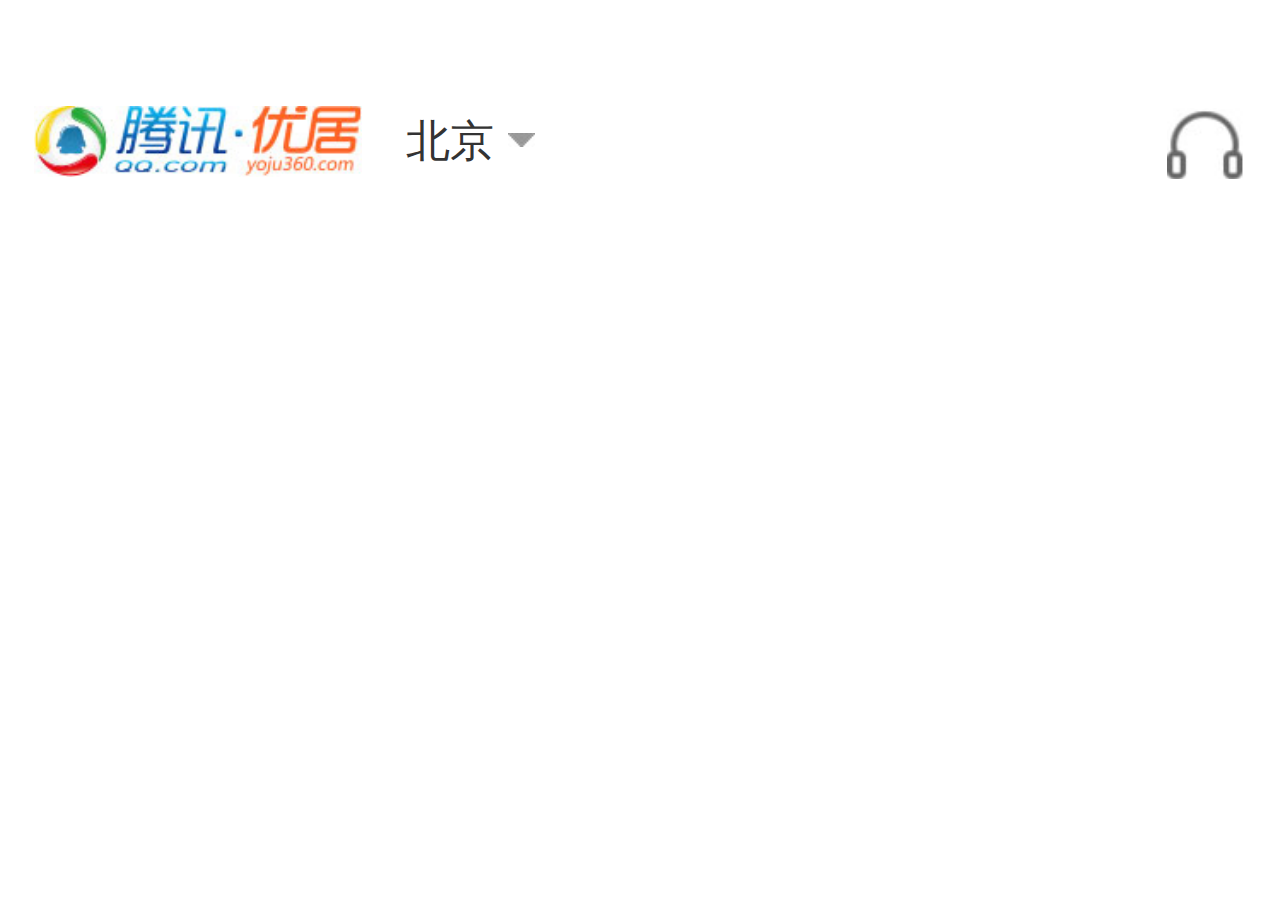
==== index.html @ cf06e1fa "small-change" ====
<!DOCTYPE html>
<html>
	<head>
		<meta charset="UTF-8">
		<title>腾讯·优居</title>
		<link rel="stylesheet" type="text/css" href="css/common.css">
		<link rel="stylesheet" href="css/index.css">
	</head>
	<!--<script>
		console.log(window.devicePixelRatio);
		var iScale= 1 /window.devicePixelRatio;
		document.write('<meta name="viewport" content="width=device-width,initial-scale='+iScale+',minimum-scale='+iScale+',maximum-scale='+iScale+',user-scalable=no"/>');
		var iWidth=document.documentElement.clientWidth;
		document.getElementsByTagName('html')[0].style.fontSize=iWidth/7.5+'px';
	</script>-->
	<script src="js/Adaptive.js"></script>
	<body>
		<header>
			<div class="topbar clearfix">
				<h1 class="logo fl">腾讯优居</h1>
				<div class="city fl"><span>北京</span><i class="cityIcn"></i></div>
				<div class="top_service fr"></div>
			</div>
		</header>
		<div class="banner">
			<ul>
				<li><img src="" alt=""></li>
			</ul>
		</div>
		<ul class="hotIcn clearfix">
			<li class="fl"></li>
			<li class="fl"></li>
			<li class="fl"></li>
			<li class="fl"></li>
		</ul>



	</body>
</html>
---- css/common.css ----
/*=============================common CSS==============================*/
/*=====================reset============================*/
body,p,h1,h2,h3,h4,h5,h6,dl,dd{
    margin:0;
    padding:0;
    color: #333;
    font-family:"微软雅黑";
    }
body{
    background-color:#fff;
    }
ul,ol{
    margin:0;
    padding:0;
    list-style:none;
    }
h1,h2,h3,h4,h5,h6,strong,b{
    font-weight:normal;
    }
em,i{
    font-style:normal;
    }
a{
   text-decoration:none;
   color:#333;
   }
img{
    border:none;
    vertical-align:top;
   }

form,input,textarea,select,option,fieldset{
    margin:0;
    padding:0;
    border:0;
    background:none;
    vertical-align:top;
    outline: none;
    font-family:"微软雅黑";
}

textarea{
    overflow: auto;
    resize: none;
}
/*===========================public======================*/
.clearfix:after{
                content:"";
                display:block;
                clear:both;
                height:0;
                overflow:hidden;
}
.clearfix{
                zoom:1;
}
.fl{
    float:left;
}
.fr{
    float:right;
}
body .clear-btm-border{
    border-bottom: none;
}
body .clear-r-margin{
    margin-right: 0;
}
---- css/index.css ----
/*===========tengxun-youju============*/
.topbar{
        width: 7.1rem;
        height: 0.42rem;
        padding:0.62rem 0.2rem 0.24rem;

}
.logo{
        width: 1.92rem;
        height: 0.42rem;
        background:url(../images/youju_logo.jpg) no-repeat;
        background-size: 100% 100%;
        font-size: 0;
        overflow: hidden;
}
.city{
        height: 0.42rem;
        margin-left: 0.26rem;
}
.city span{
        display: block;
        float: left;
        height: 0.42rem;
        line-height: 0.42rem;
        font-size: 0.26rem;
}
.cityIcn{
		display: block;
		float:left;
		margin:0.16rem 0 0 0.08rem;
        width:0.16rem;
        height: 0.08rem;
        background:url(../images/icn01.jpg) no-repeat left top;
        background-size: 2rem 2rem;
}
.top_service{
		display: block;
		margin:0.01rem 0.01rem 0 0;
        width:0.45rem;
        height: 0.42rem;
        background:url(../images/icn01.jpg) no-repeat -0.36rem top;
        background-size: 2rem 2rem;
}
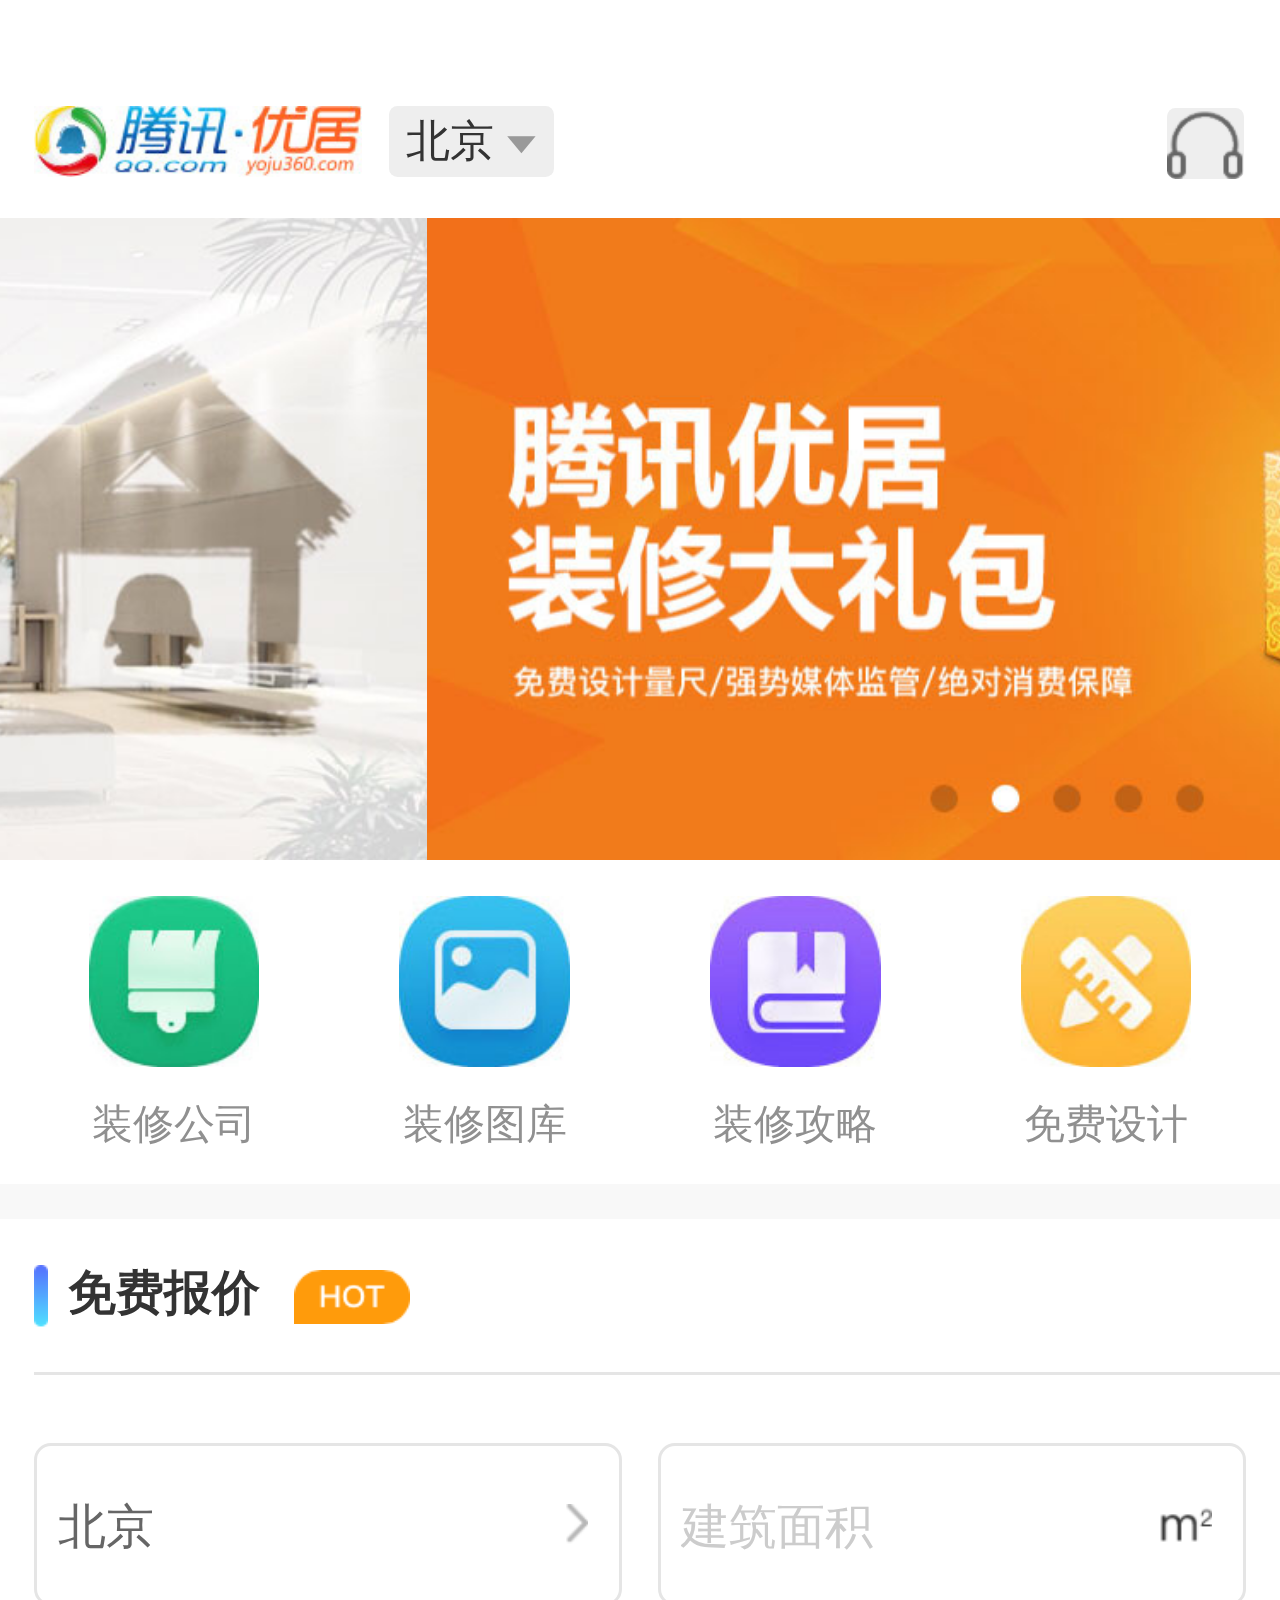
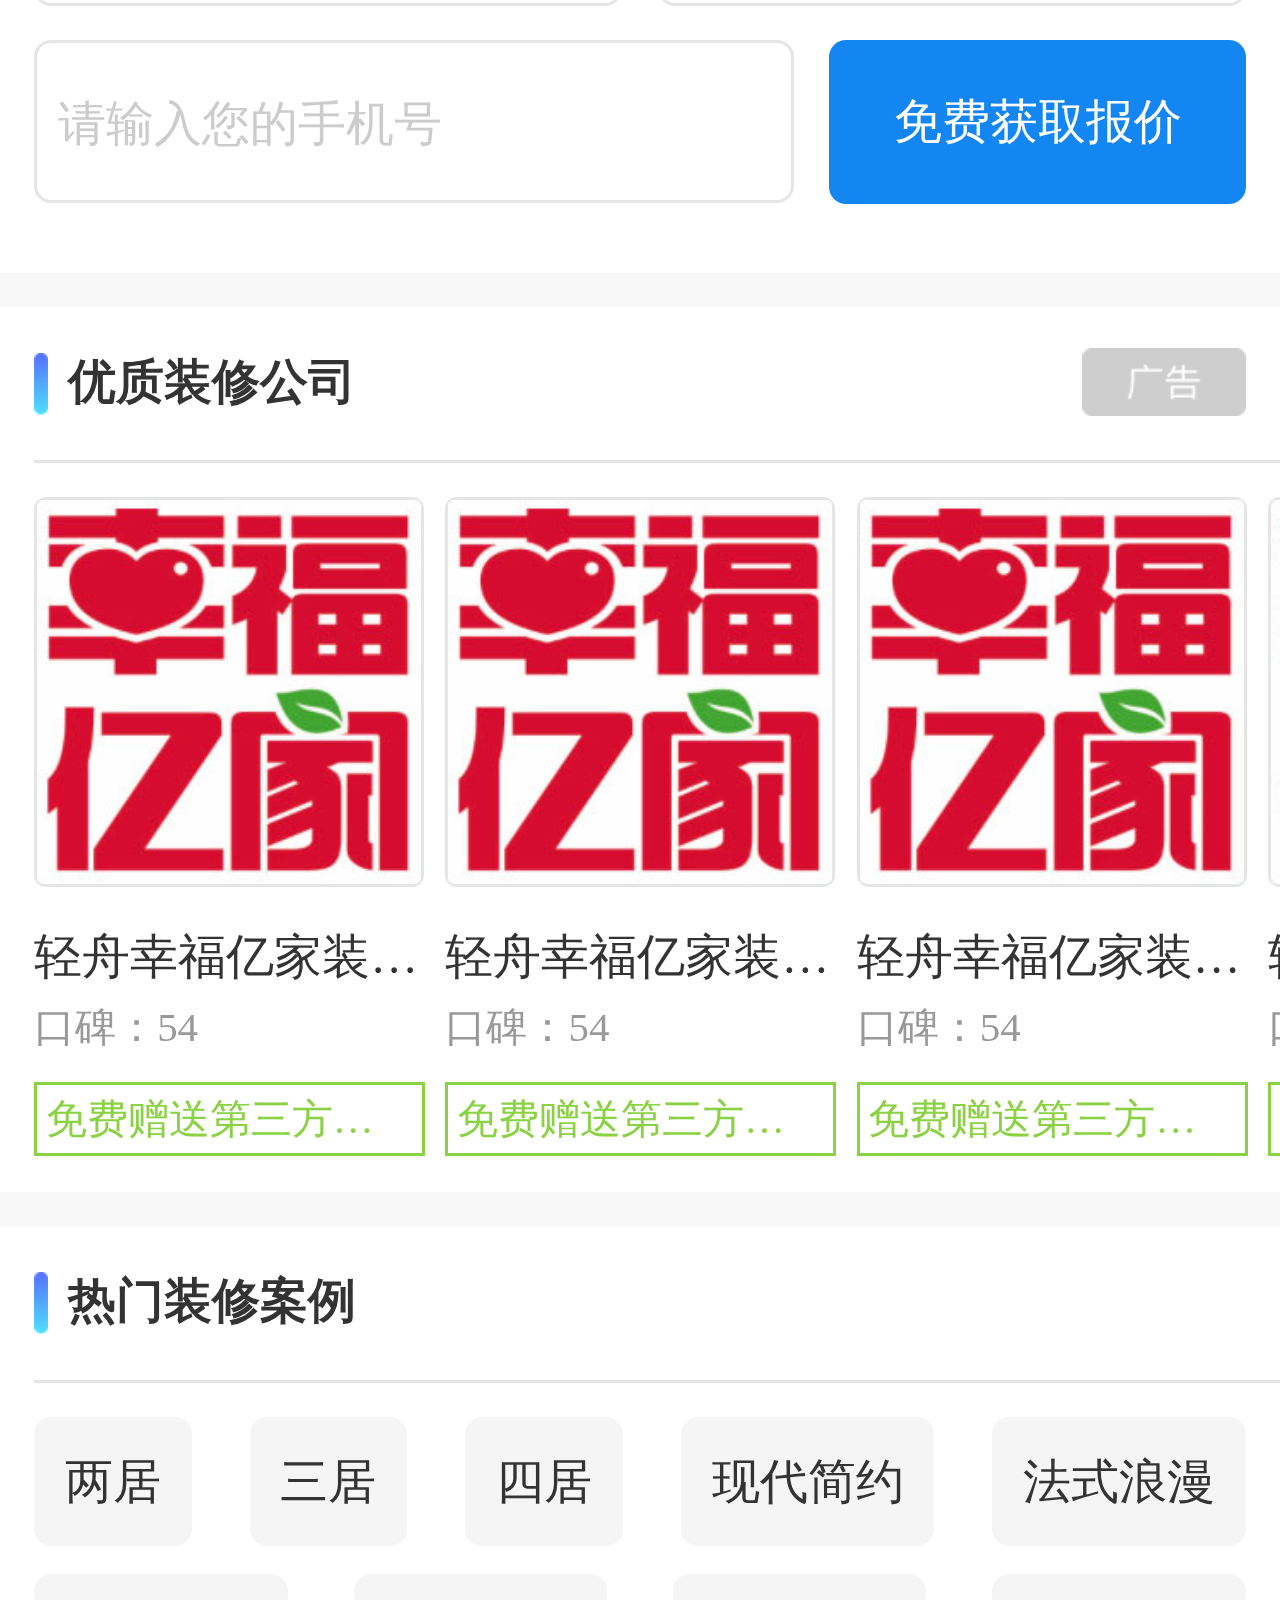
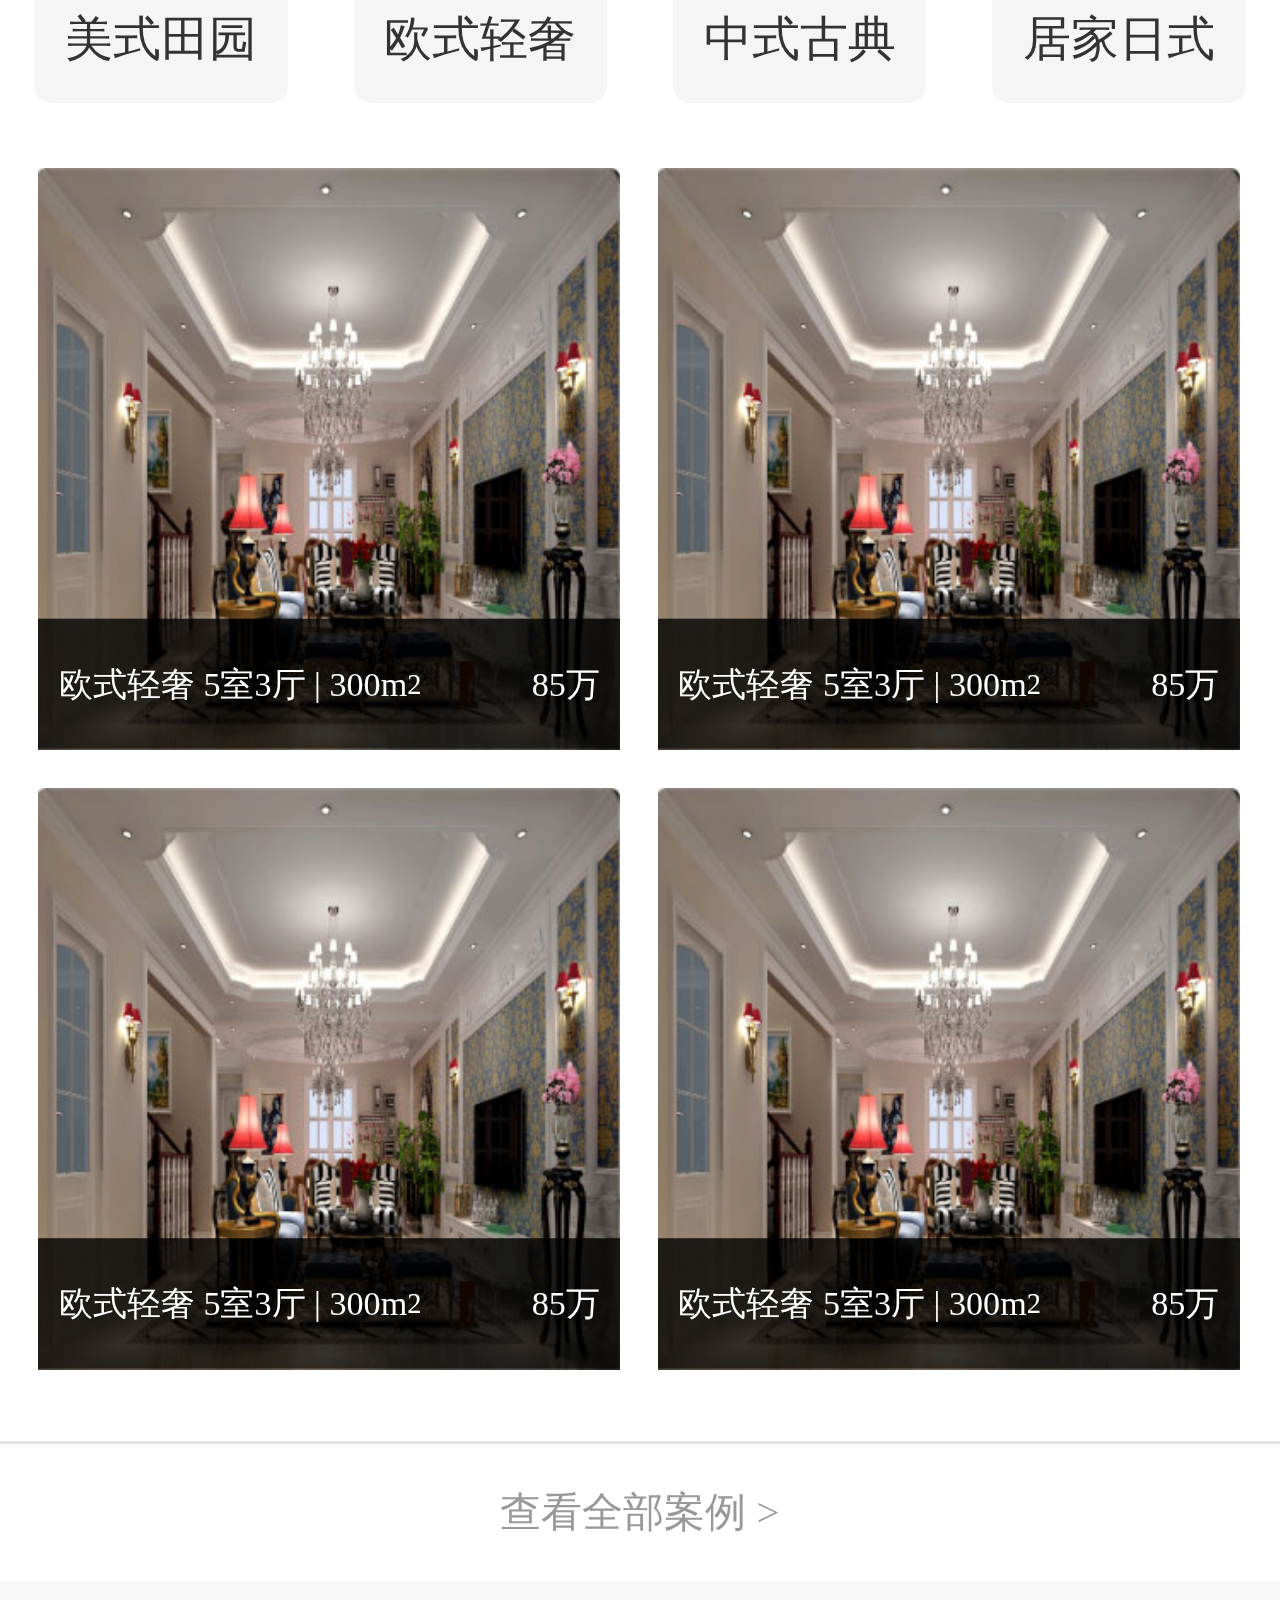
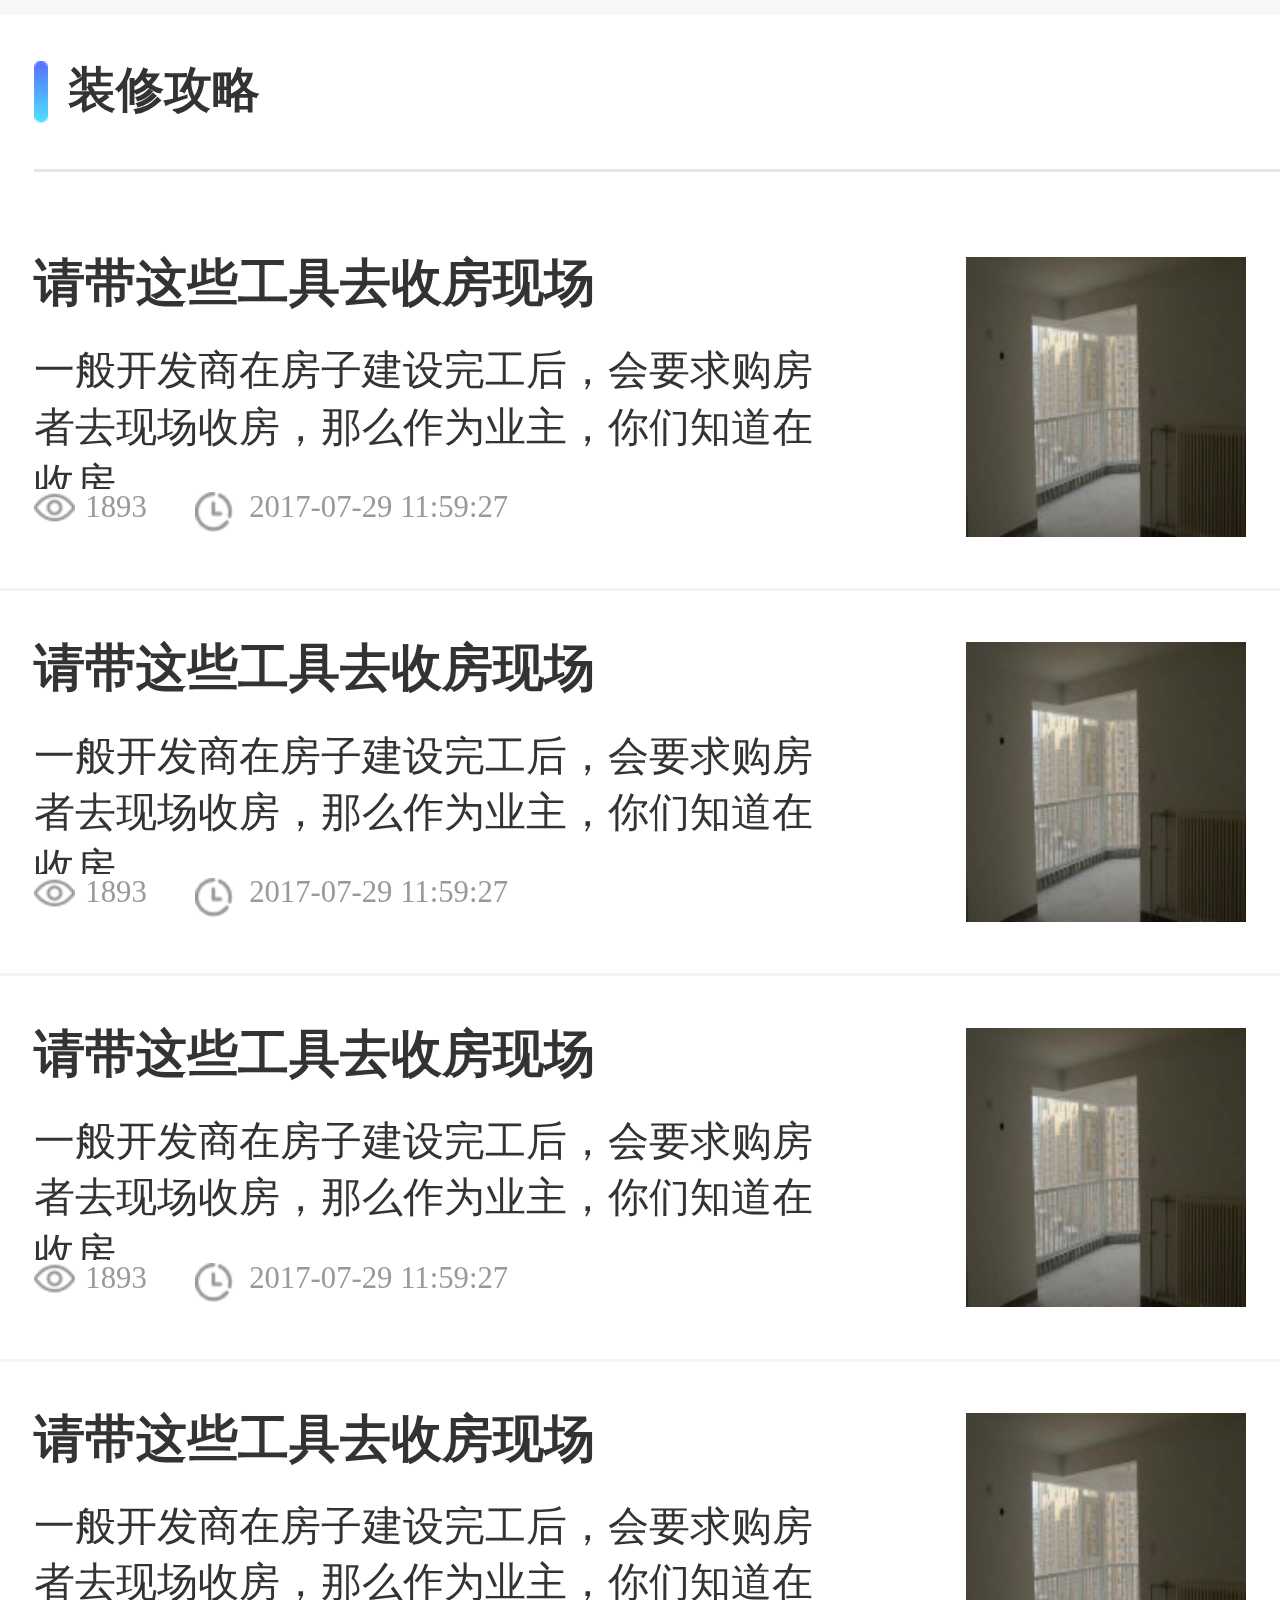
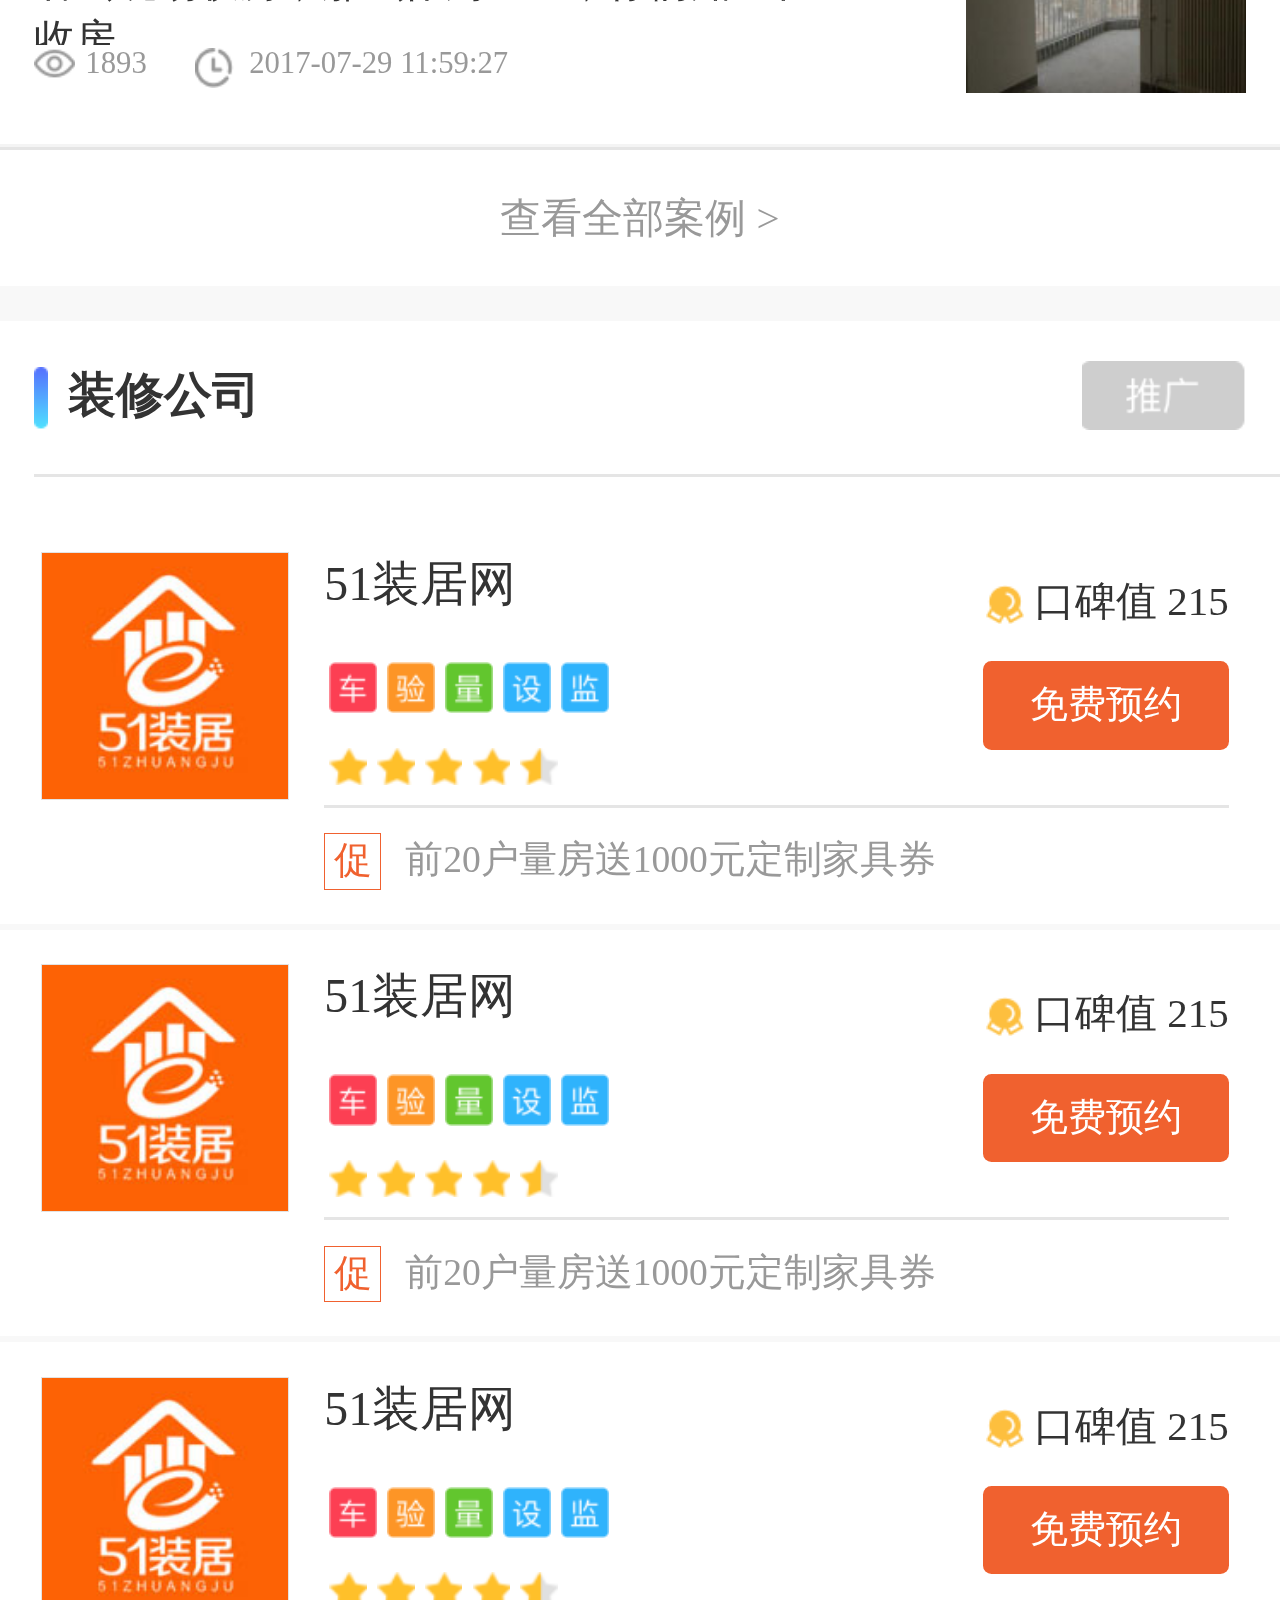
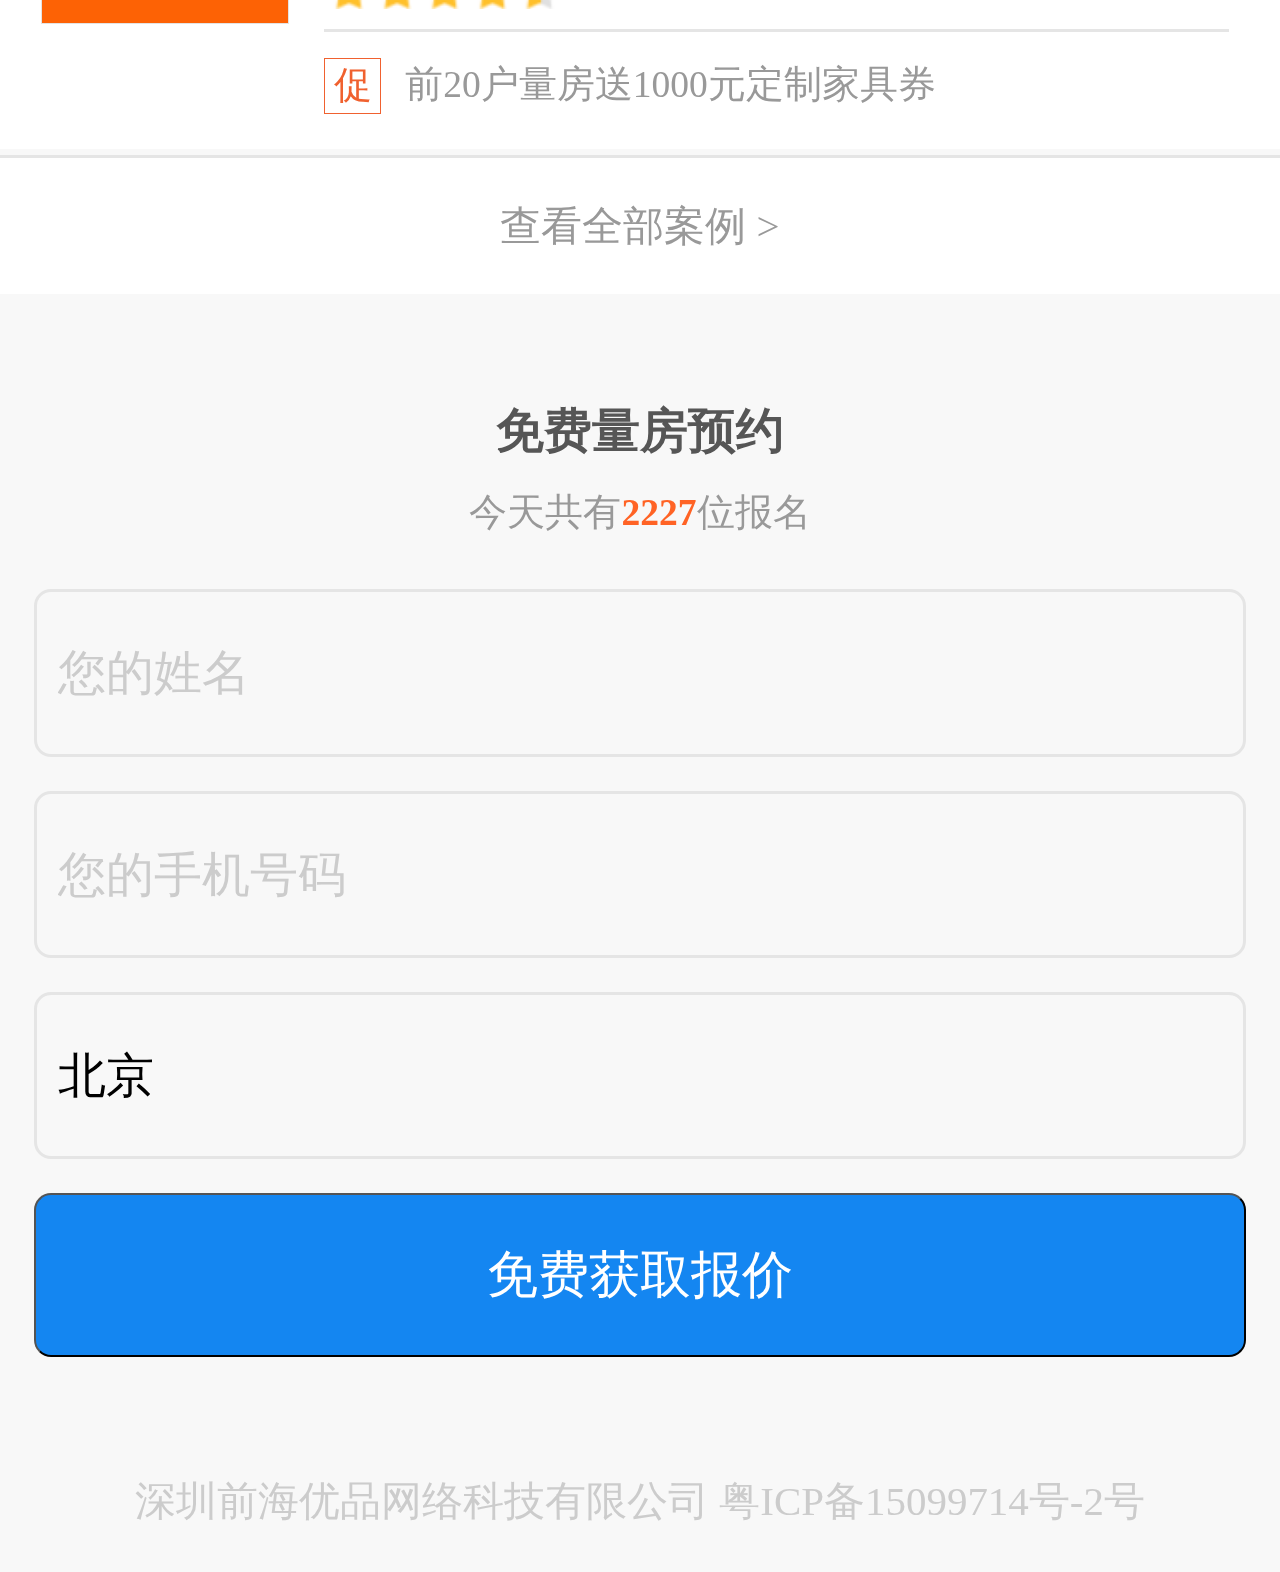
==== commit ade2fa6b: "youju_0907" ====
--- a/index.html
+++ b/index.html
@@ -5,6 +5,7 @@
 		<title>腾讯·优居</title>
 		<link rel="stylesheet" type="text/css" href="css/common.css">
 		<link rel="stylesheet" href="css/index.css">
+		<link rel="stylesheet" type="text/css" href="css/fonts/iconfont.css">
 	</head>
 	<!--<script>
 		console.log(window.devicePixelRatio);
@@ -18,23 +19,405 @@
 		<header>
 			<div class="topbar clearfix">
 				<h1 class="logo fl">腾讯优居</h1>
-				<div class="city fl"><span>北京</span><i class="cityIcn"></i></div>
+				<div class="city fl"><span>北京</span><i class="iconfont icon-down"></i></div>
 				<div class="top_service fr"></div>
 			</div>
 		</header>
-		<div class="banner">
+		<div id="banner">
 			<ul>
-				<li><img src="" alt=""></li>
+				<li><img src="images/bannerpic/banner01.jpg" alt=""></li>
+				<li><img src="images/bannerpic/banner02.jpg" alt=""></li>
 			</ul>
 		</div>
-		<ul class="hotIcn clearfix">
-			<li class="fl"></li>
-			<li class="fl"></li>
-			<li class="fl"></li>
-			<li class="fl"></li>
+		<ul id="hotIcn">
+			<li id="hoticnItem1">
+				<a href="#">
+					<span></span>
+					<em>装修公司</em>
+				</a>
+			</li>
+			<li id="hoticnItem2">
+				<a href="#">
+					<span></span>
+					<em>装修图库</em>
+				</a>
+			</li>
+			<li id="hoticnItem3">
+				<a href="#">
+					<span></span>
+					<em>装修攻略</em>
+				</a>
+			</li>
+			<li id="hoticnItem4">
+				<a href="#">
+					<span></span>
+					<em>免费设计</em>
+				</a>
+			</li>
 		</ul>
 
+		<section id="freePrice" class="floor">
+			<header class="clearfix">
+				<h2>免费报价</h2>
+				<div class="floor_hoticn fl"></div>		
+			</header>
+			<div class="floorBody">
+				<div class="inp_wrap1 clearfix">
+					<div class="price_city_wrap inp_wrap fl">
+						<input type="button" name="" value="北京" id="price_city">
+						<i class="inp_arrow_icn"></i>
+					</div>
+					<div class="price_area_wrap inp_wrap fr">
+						<input type="text" name="" placeholder="建筑面积" id="price_area">
+						<i class="inp_m2_icn"></i>	
+					</div>
+				</div>
+				<div class="inp_wrap2 clearfix">
+					<div class="price_tel_wrap inp_wrap fl">
+						<input type="text" name="" placeholder="请输入您的手机号" id="price_tel">
+					</div>
+					<input type="button" name="" value="免费获取报价" id="price_submit">
+				</div>
+			</div>
+		</section>
+		<section id="good_Co" class="floor">
+				<header class="clearfix">
+					<h2>优质装修公司</h2>
+					<div class="floor_ad_icn fr"></div>		
+				</header>
+				<div class="floorBody" id="good_Co_body">
+						<ul class="good_Co_list clearfix">
+								
+								<li class="good_Co_item">
+									<a href="#">
+										<div class="good_Co_item_pic">
+											<img src="images/good_Co_pic/goodCoPic01.jpg" alt="">
+										</div>
+										<p class="good_Co_name">轻舟幸福亿家装修公司</p>	
+										<p class="good_Co_grade">口碑：<em>54</em></p>	
+										<div class="good_Co_txt">免费赠送第三方监督</div>
+									</a>
+								</li>
+								<li class="good_Co_item">
+									<a href="#">
+										<div class="good_Co_item_pic">
+											<img src="images/good_Co_pic/goodCoPic01.jpg" alt="">
+										</div>
+										<p class="good_Co_name">轻舟幸福亿家装修公司</p>	
+										<p class="good_Co_grade">口碑：<em>54</em></p>	
+										<div class="good_Co_txt">免费赠送第三方监督</div>
+									</a>
+								</li>
+								<li class="good_Co_item">
+									<a href="#">
+										<div class="good_Co_item_pic">
+											<img src="images/good_Co_pic/goodCoPic01.jpg" alt="">
+										</div>
+										<p class="good_Co_name">轻舟幸福亿家装修公司</p>	
+										<p class="good_Co_grade">口碑：<em>54</em></p>	
+										<div class="good_Co_txt">免费赠送第三方监督</div>
+									</a>
+								</li>
+								<li class="good_Co_item">
+									<a href="#">
+										<div class="good_Co_item_pic">
+											<img src="images/good_Co_pic/goodCoPic01.jpg" alt="">
+										</div>
+										<p class="good_Co_name">轻舟幸福亿家装修公司</p>	
+										<p class="good_Co_grade">口碑：<em>54</em></p>	
+										<div class="good_Co_txt">免费赠送第三方监督</div>
+									</a>
+								</li>
+								
+								
+						</ul>
+				</div>
+		</section>
+		<section id="case" class="floor">
+				<header class="clearfix">
+					<h2>热门装修案例</h2>
+				</header>
+				<div class="floorBody" id="case_body">
+					<div class="case_tag">
+						<a href="#">两居</a>
+						<a href="#">三居</a>
+						<a href="#">四居</a>
+						<a href="#">现代简约</a>
+						<a href="#">法式浪漫</a>
+						<a href="#">美式田园</a>
+						<a href="#">欧式轻奢</a>
+						<a href="#">中式古典</a>
+						<a href="#">居家日式</a>
+					</div>
+					<div class="case_list_wrap">
+						<ul id="case_list" class="clearfix">	
+							<li class="case_item fl">
+								<a href="#">
+									<img src="images/casePic/case_pic01.jpg" alt="">	
+									<div class="case_item_bg clearfix">
+										<p class="case_item_txt"><span>欧式轻奢 5室3厅 | 300</span>m<sup>2</sup></p>	
+										<p class="case_item_price">85万</p>	
+									</div>
+								</a>
+							</li>
+							<li class="case_item fl">
+								<a href="#">
+									<img src="images/casePic/case_pic01.jpg" alt="">	
+									<div class="case_item_bg clearfix">
+										<p class="case_item_txt"><span>欧式轻奢 5室3厅 | 300</span>m<sup>2</sup></p>	
+										<p class="case_item_price">85万</p>	
+									</div>
+								</a>
+							</li>
+							<li class="case_item fl">
+								<a href="#">
+									<img src="images/casePic/case_pic01.jpg" alt="">	
+									<div class="case_item_bg clearfix">
+										<p class="case_item_txt"><span>欧式轻奢 5室3厅 | 300</span>m<sup>2</sup></p>	
+										<p class="case_item_price">85万</p>	
+									</div>
+								</a>
+							</li>
+							<li class="case_item fl">
+								<a href="#">
+									<img src="images/casePic/case_pic01.jpg" alt="">	
+									<div class="case_item_bg clearfix">
+										<p class="case_item_txt"><span>欧式轻奢 5室3厅 | 300</span>m<sup>2</sup></p>	
+										<p class="case_item_price">85万</p>	
+									</div>
+								</a>
+							</li>	
+						</ul>
+					</div>	
+				</div>
+				<footer class="floor_ft">查看全部案例 &gt;</footer>
+					
+				
+		</section>
+		<section id="strategy" class="floor">
+			<header class="clearfix">
+				<h2>装修攻略</h2>
+			</header>
+			<div class="floorBody">
+				<ul id="strategy_list">
+					<li class="strategy_item">
+						<a href="">
+							<div class="strategy_item_con fl">
+								<h4>请带这些工具去收房现场</h4>
+								<p>一般开发商在房子建设完工后，会要求购房者去现场收房，那么作为业主，你们知道在收房</p>
+								<div class="strategy_item_msg clearfix">
+									<i class="view_icn fl"></i>
+									<span>1893</span>
+									<i class="time_icn fl"></i>
+									<span>2017-07-29 11:59:27</span>
+								</div>
+							</div>
+							<div class="strategy_item_pic fr">
+								<img src="images/strategyPic/strategy_pic01.jpg" alt="">
+							</div>	
+						</a>
+					</li>
+					<li class="strategy_item">
+						<a href="">
+							<div class="strategy_item_con fl">
+								<h4>请带这些工具去收房现场</h4>
+								<p>一般开发商在房子建设完工后，会要求购房者去现场收房，那么作为业主，你们知道在收房</p>
+								<div class="strategy_item_msg clearfix">
+									<i class="view_icn fl"></i>
+									<span>1893</span>
+									<i class="time_icn fl"></i>
+									<span>2017-07-29 11:59:27</span>
+								</div>
+							</div>
+							<div class="strategy_item_pic fr">
+								<img src="images/strategyPic/strategy_pic01.jpg" alt="">
+							</div>	
+						</a>
+					</li>
+					<li class="strategy_item">
+						<a href="">
+							<div class="strategy_item_con fl">
+								<h4>请带这些工具去收房现场</h4>
+								<p>一般开发商在房子建设完工后，会要求购房者去现场收房，那么作为业主，你们知道在收房</p>
+								<div class="strategy_item_msg clearfix">
+									<i class="view_icn fl"></i>
+									<span>1893</span>
+									<i class="time_icn fl"></i>
+									<span>2017-07-29 11:59:27</span>
+								</div>
+							</div>
+							<div class="strategy_item_pic fr">
+								<img src="images/strategyPic/strategy_pic01.jpg" alt="">
+							</div>	
+						</a>
+					</li>
+					<li class="strategy_item">
+						<a href="">
+							<div class="strategy_item_con fl">
+								<h4>请带这些工具去收房现场</h4>
+								<p>一般开发商在房子建设完工后，会要求购房者去现场收房，那么作为业主，你们知道在收房</p>
+								<div class="strategy_item_msg clearfix">
+									<i class="view_icn fl"></i>
+									<span>1893</span>
+									<i class="time_icn fl"></i>
+									<span>2017-07-29 11:59:27</span>
+								</div>
+							</div>
+							<div class="strategy_item_pic fr">
+								<img src="images/strategyPic/strategy_pic01.jpg" alt="">
+							</div>	
+						</a>
+					</li>
+				</ul>
+			</div>
+			<footer class="floor_ft">查看全部案例 &gt;</footer>
+		</section>
+		<section id="dec-Co" class="floor">
+				<header class="clearfix">
+					<h2>装修公司</h2>
+					<div class="floor_spread_icn fr"></div>
+				</header>
+				<div class="floorBody">
+						<ul id="dec-Co-list">	
+							<li class="dec-Co-item clearfix">
+								<div class="dec-Co-pic fl">
+									<img src="images/deCoPic/deCoPic01.jpg" alt="">
+								</div>
+								<div class="dec-Co-con fr">
+									<div class="dec-Co-con-top clearfix">
+										<div class="dec-Co-item-msg fl">
+											<h3 class="dec-Co-name">51装居网</h3>
+											<div class="dec-Co-card clearfix">
+												<i class="card_che"></i>
+												<i class="card_yan"></i>
+												<i class="card_liang"></i>
+												<i class="card_she"></i>
+												<i class="card_jian"></i>
+											</div>
+											<div class="dec-Co-star clearfix">
+												<i class="star_one"></i>
+												<i class="star_one"></i>
+												<i class="star_one"></i>
+												<i class="star_one"></i>
+												<i class="star_half"></i>
+											</div>	
+										</div>
+										<div class="dec-Co-con-right fr">
+											<div class="dec-Co-grade">
+												<i class="grade-icn"></i>
+												<span>口碑值</span>
+												<em>215</em>
+											</div>
+											<div class="free_order_wrap"><a href="#" class="freeorder_btn">免费预约</a></div>
+															
+										</div>	
+									</div>
+									<div class="dec-Co-item-foot">
+										<i>促</i>
+										<span>前20户量房送1000元定制家具券</span>
+									</div>	
+								</div>
+							</li>
+							<li class="dec-Co-item clearfix">
+									<div class="dec-Co-pic fl">
+										<img src="images/deCoPic/deCoPic01.jpg" alt="">
+									</div>
+									<div class="dec-Co-con fr">
+										<div class="dec-Co-con-top clearfix">
+											<div class="dec-Co-item-msg fl">
+												<h3 class="dec-Co-name">51装居网</h3>
+												<div class="dec-Co-card clearfix">
+													<i class="card_che"></i>
+													<i class="card_yan"></i>
+													<i class="card_liang"></i>
+													<i class="card_she"></i>
+													<i class="card_jian"></i>
+												</div>
+												<div class="dec-Co-star clearfix">
+													<i class="star_one"></i>
+													<i class="star_one"></i>
+													<i class="star_one"></i>
+													<i class="star_one"></i>
+													<i class="star_half"></i>
+												</div>	
+											</div>
+											<div class="dec-Co-con-right fr">
+												<div class="dec-Co-grade">
+													<i class="grade-icn"></i>
+													<span>口碑值</span>
+													<em>215</em>
+												</div>
+												<div class="free_order_wrap"><a href="#" class="freeorder_btn">免费预约</a></div>
+																
+											</div>	
+										</div>
+										<div class="dec-Co-item-foot">
+											<i>促</i>
+											<span>前20户量房送1000元定制家具券</span>
+										</div>	
+									</div>
+								</li>
+								<li class="dec-Co-item clearfix">
+										<div class="dec-Co-pic fl">
+											<img src="images/deCoPic/deCoPic01.jpg" alt="">
+										</div>
+										<div class="dec-Co-con fr">
+											<div class="dec-Co-con-top clearfix">
+												<div class="dec-Co-item-msg fl">
+													<h3 class="dec-Co-name">51装居网</h3>
+													<div class="dec-Co-card clearfix">
+														<i class="card_che"></i>
+														<i class="card_yan"></i>
+														<i class="card_liang"></i>
+														<i class="card_she"></i>
+														<i class="card_jian"></i>
+													</div>
+													<div class="dec-Co-star clearfix">
+														<i class="star_one"></i>
+														<i class="star_one"></i>
+														<i class="star_one"></i>
+														<i class="star_one"></i>
+														<i class="star_half"></i>
+													</div>	
+												</div>
+												<div class="dec-Co-con-right fr">
+													<div class="dec-Co-grade">
+														<i class="grade-icn"></i>
+														<span>口碑值</span>
+														<em>215</em>
+													</div>
+													<div class="free_order_wrap"><a href="#" class="freeorder_btn">免费预约</a></div>
+																	
+												</div>	
+											</div>
+											<div class="dec-Co-item-foot">
+												<i>促</i>
+												<span>前20户量房送1000元定制家具券</span>
+											</div>	
+										</div>
+									</li>
 
+						</ul>
+				</div>
+				<footer class="floor_ft">查看全部案例 &gt;</footer>			
+		</section>
+		<section id="free_quote">
+				<header>
+					<h2>免费量房预约</h2>
+					<p>今天共有<em>2227</em>位报名</p>
+				</header>
+				<div class="free_quote_con">
+					<input type="text" name="" placeholder="您的姓名" id="free_quote_area">	
+					<input type="text" name="" placeholder="您的手机号码" id="free_quote_tel">	
+					<input type="button" name="" value="北京" id="free_quote_city">
+					<button id="free_quote_btn">免费获取报价</button>	
+				</div>
+		</section>
+
+		<footer id="copyright_foot">深圳前海优品网络科技有限公司 粤ICP备15099714号-2号</footer>
+	<script>
+	
+	</script>
 
 	</body>
 </html>
--- a/css/common.css
+++ b/css/common.css
@@ -7,7 +7,8 @@
     font-family:"微软雅黑";
     }
 body{
-    background-color:#fff;
+    background-color:#f8f8f8;
+    font-size: 0.24rem;
     }
 ul,ol{
     margin:0;
@@ -43,6 +44,9 @@
     overflow: auto;
     resize: none;
 }
+
+
+
 /*===========================public======================*/
 .clearfix:after{
                 content:"";
@@ -63,6 +67,237 @@
 body .clear-btm-border{
     border-bottom: none;
 }
+body .clear-right-border{
+    border-right: none;
+}
 body .clear-r-margin{
     margin-right: 0;
 }
+
+.floorBody{
+    background:#fff;
+}
+.floor_ft{
+    height: 0.8rem;
+    line-height: 0.8rem;
+    color:#999;
+    text-align:center; 
+    border-top: 0.02rem solid #e5e5e5;
+    background: #fff;
+}
+/* ======================topbar======================== */
+.topbar{
+    width: 7.1rem;
+    height: 0.42rem;
+    padding:0.62rem 0.2rem 0.24rem;
+    background:#fff;
+
+}
+.logo{
+    width: 1.92rem;
+    height: 0.42rem;
+    background:url(../images/youju_logo.jpg) no-repeat;
+    background-size: 100% 100%;
+    font-size: 0;
+    overflow: hidden;
+}
+.city{
+    height: 0.42rem;
+    margin-left: 0.16rem;
+    padding:0 0.1rem;
+    border-radius: 0.05rem;
+    background-color: #eee;
+    line-height: 0.42rem;
+    font-size: 0.26rem;
+}
+
+.city .iconfont{
+    color:#999;
+    font-size:0.18rem;
+    margin:0 0 0 0.07rem;
+}
+.top_service{
+    display: block;
+    margin:0.01rem 0.01rem 0 0;
+    width:0.45rem;
+    height: 0.42rem;
+    background: url(../images/icn01.png) no-repeat -0.36rem top;
+    background-size: 2rem 3rem;
+    border-radius: 0.05rem;
+    background-color: #eee;
+}
+
+.top_backIcn{
+    display: block;
+    float:left;
+    margin:0 0.26rem 0 0rem;
+    width:0.55rem;
+    height: 0.42rem;
+    border-radius: 0.05rem;
+    background:url(../images/top_backIcn.jpg) no-repeat 0.16rem top;
+    background-size: 0.23rem 0.42rem;
+}
+/* =====================topbar-part======================== */
+.topbar-tit{
+    height: 0.5rem;
+    padding:0.59rem 0 0.19rem;
+    position: relative;
+}
+.topbar_tit_h2{
+    height: 0.5rem;
+    line-height: 0.5rem;
+    font-size: 0.32rem;
+    font-weight:bolder;
+    text-align: center;
+}
+.top_h2_backIcn{
+    width:0.45rem;
+    height: 0.5rem;
+    background:url(../images/top_backIcn.jpg) no-repeat 0.11rem 0.07rem;
+    background-size: 0.23rem 0.42rem;
+    position: absolute;
+    left:0.25rem;
+    top:0.59rem;
+    border-radius: 0.08rem;
+
+}
+
+
+/* ======================装修公司列表======================== */
+
+
+.dec-Co-item{
+    width: 7.3rem;
+    height: 2.18rem;
+    padding:0.2rem 0 0 0.24rem;
+    border-bottom: 0.04rem solid #f8f8f8;
+    
+}
+.dec-Co-pic img{
+    width: 1.44rem;
+    height: 1.44rem;
+    border:0.01rem solid #e3e3e3;
+}
+.dec-Co-con{
+    width: 5.64rem;
+    height: 2.18rem;
+
+}
+.dec-Co-con-top{
+    height: 1.48rem;
+    margin-right:0.34rem;
+    border-bottom:0.02rem solid #e5e5e5;
+}
+.dec-Co-item-msg{
+    width: 3.2rem;
+}
+.dec-Co-name{
+    font-size: 0.28rem;
+    margin-bottom: 0.27rem;
+}
+.dec-Co-card{
+    height: 0.3rem;
+    margin-bottom: 0.2rem;
+}
+.dec-Co-card i{
+    margin:0 0.03rem;
+    display: block;
+    float: left;
+    width: 0.28rem;
+    height: 0.3rem;
+    background-image: url(../images/icn01.png);
+    background-repeat: no-repeat;
+    background-size: 2rem 3rem;
+}
+.dec-Co-card .card_che{
+    background-position:left -0.62rem; 
+}
+.dec-Co-card .card_yan{
+    background-position:-0.34rem -0.62rem; 
+}
+.dec-Co-card .card_liang{
+    background-position:-0.68rem -0.62rem; 
+}
+.dec-Co-card .card_she{
+    background-position:-1.02rem -0.62rem; 
+}
+.dec-Co-card .card_jian{
+    background-position:-1.36rem -0.62rem; 
+}
+.dec-Co-star{
+    height: 0.22rem;
+}
+.dec-Co-star i{
+    display: block;
+    float: left;
+    margin:0 0.03rem;
+    width: 0.22rem;
+    height: 0.22rem;
+    background-image: url(../images/icn01.png);
+    background-repeat: no-repeat;
+    background-size: 2rem 3rem;
+}
+.dec-Co-star .star_one{
+    background-position:left -1.12rem;
+}
+.dec-Co-star .star_half{
+    background-position:-0.43rem -1.12rem;
+}
+.dec-Co-grade{
+    width: 2.1rem;
+    height: 0.24rem;
+    line-height: 0.24rem;
+    text-align: right;
+    padding:0.17rem 0 0.23rem;
+    
+}
+.grade-icn{
+    display: inline-block;
+    vertical-align: top;
+    margin-top:0.02rem;
+    width: 0.22rem;
+    height: 0.23rem;
+    background: url(../images/icn01.png) no-repeat -1.74rem -0.62rem;
+    background-size: 2rem 3rem;
+}
+.free_order_wrap{
+    width: 2.1rem;
+    height: 0.52rem;
+    text-align: right;
+}
+.freeorder_btn{
+    display: inline-block;
+    vertical-align: top;
+    line-height: 0.52rem;
+    width: 1.44rem;
+    height: 0.52rem;
+    font-size:0.22rem;
+    text-align: center;
+    color:#fff;
+    background:#f0612f;
+    border-radius: 0.05rem; 
+}
+.dec-Co-item-foot{
+    padding-top:0.15rem;
+}
+.dec-Co-item-foot i{
+    display: inline-block;
+    vertical-align: top;
+    line-height: 0.32rem;
+    height: 0.32rem;
+    padding:0 0.05rem;
+    font-size:0.22rem;
+    text-align: center;
+    color:#f0612f;
+    border:0.01rem solid #f0612f;
+}
+.dec-Co-item-foot span{
+    display: inline-block;
+    vertical-align: top;
+    line-height: 0.32rem;
+    height: 0.32rem;
+    font-size:0.22rem;
+    color:#999;
+    margin-left: 0.08rem;
+
+}--- a/css/index.css
+++ b/css/index.css
@@ -1,43 +1,432 @@
 /*===========tengxun-youju============*/
-.topbar{
-        width: 7.1rem;
-        height: 0.42rem;
-        padding:0.62rem 0.2rem 0.24rem;
-
-}
-.logo{
-        width: 1.92rem;
-        height: 0.42rem;
-        background:url(../images/youju_logo.jpg) no-repeat;
-        background-size: 100% 100%;
+
+#banner{
+        background:#fff;
+        width:7.50rem;
+        height: 3.76rem;
+        overflow: hidden;
+        position: relative;
+}
+#banner ul{
+        position: absolute;
+        left:-5rem;
+        width:15.0rem;
+        height: 3.76rem;
+}
+#banner li{
+        width:7.5rem;
+        height: 3.76rem;
+        float:left;
+}
+#banner img{
+        width:7.5rem;
+        height: 3.76rem;
+
+}
+
+#hotIcn{
+        height:1.65rem;
+        padding:0.11rem 0 0.14rem 0;
+        text-align: center;
         font-size: 0;
-        overflow: hidden;
-}
-.city{
-        height: 0.42rem;
-        margin-left: 0.26rem;
-}
-.city span{
+        background:#fff;
+        margin-bottom: 0.2rem;
+        
+}
+#hotIcn li{
+        display: inline-block; 
+        margin:0 0.31rem;              
+}
+#hotIcn a{
+        display: inline-block;
+        width: 1.2rem;
+        height: 1.65rem;
+}
+#hotIcn span{
         display: block;
-        float: left;
+        margin:0.1rem auto 0.13rem;
+        width:1rem;
+        height: 1rem;        
+}
+#hotIcn em{
+        display: block;
+        font-size: 0.24rem;
         height: 0.42rem;
         line-height: 0.42rem;
-        font-size: 0.26rem;
-}
-.cityIcn{
-		display: block;
-		float:left;
-		margin:0.16rem 0 0 0.08rem;
-        width:0.16rem;
-        height: 0.08rem;
-        background:url(../images/icn01.jpg) no-repeat left top;
-        background-size: 2rem 2rem;
-}
-.top_service{
-		display: block;
-		margin:0.01rem 0.01rem 0 0;
-        width:0.45rem;
+        color:#909090;
+        text-align: center;  
+}
+#hoticnItem1 span{
+        background:url(../images/icn02.jpg) no-repeat left top;
+        background-size:1rem 4.6rem;
+}
+#hoticnItem2 span{
+        background:url(../images/icn02.jpg) no-repeat left -1.2rem;
+        background-size:1rem 4.6rem;
+}
+#hoticnItem3 span{
+        background:url(../images/icn02.jpg) no-repeat left -2.4rem;
+        background-size:1rem 4.6rem;
+}
+#hoticnItem4 span{
+        background:url(../images/icn02.jpg) no-repeat left -3.6rem;
+        background-size:1rem 4.6rem;
+}
+
+/* ==========免费报价----模板楼层，以下楼层有复用此层的样式======== */
+.floor{
+        background:#fff;
+        margin-bottom: 0.2rem;
+}
+.floor header{
+        height: 0.4rem;
+        margin-left:0.2rem;
+        padding:0.24rem 0.2rem 0.26rem 0;
+        border-bottom: 0.02rem solid #e5e5e5;
+}
+.floor h2{
+        float: left;
+        padding-left:0.2rem;
+        height: 0.4rem;
+        line-height: 0.4rem;
+        font-size:0.28rem;
+        font-weight:bolder;
+        background: url(../images/icn01.png) no-repeat -1.92rem 0.03rem;
+        background-size: 2rem 3rem;
+}
+.floor .floor_hoticn{
+        width: 0.68rem;
+        height: 0.32rem;
+        margin:0.06rem 0 0 0.2rem;
+        background: url(../images/icn01.png) no-repeat -1rem top;
+        background-size: 2rem 3rem;
+}
+.floorBody{
+        padding:0.2rem;
+        
+}
+.inp_wrap1{
+        padding: 0.2rem 0;
+}
+.inp_wrap{
+        width:3.11rem;
+        height:0.48rem;
+        padding: 0.23rem 0.18rem 0.21rem 0.12rem;
+        border:0.02rem solid #e5e5e5;
+        border-radius: 0.1rem;
+        position: relative;
+}
+input::-webkit-input-placeholder{color:#ccc;}
+.inp_wrap input{
+        float: left;
+        width: 2.8rem;
+        height:0.48rem;
+        line-height:0.48rem;
+        font-size:0.28rem;
+        text-align:left;
+        color:#666;
+}
+.inp_arrow_icn{
+        display: block;
+        width: 0.13rem;
+        height:0.24rem;
+        position: absolute;
+        right: 0.18rem;
+        top:0.34rem;
+        background: url(../images/icn01.png) no-repeat left -1.55rem;
+        background-size: 2rem 3rem;
+}
+.inp_m2_icn{
+        display: block;
+        width: 0.31rem;
+        height:0.24rem;
+        position: absolute;
+        right: 0.18rem;
+        top:0.34rem;
+        background: url(../images/icn01.png) no-repeat -1.68rem -1.16rem;
+        background-size: 2rem 3rem;
+}
+.inp_wrap2{
+        padding-bottom:0.2rem;
+}
+.price_tel_wrap{
+        width:4.12rem;
+}
+#price_submit{
+        float:right;
+        width:2.44rem;
+        height:0.96rem;
+        background:#1486f1;
+        color:#fff;
+        font-size:0.28rem;
+        border-radius: 0.1rem;
+}
+
+/* ======优质装修公司======= */
+.floor_ad_icn{
+        width: 0.96rem;
+        height: 0.4rem;
+        background: url(../images/icn01.png) no-repeat -0.33rem -1.54rem;
+        background-size: 2rem 3rem;
+}
+#good_Co_body{
+        width: 7.1rem;
+        height:3.87rem;
+        overflow-y: hidden;
+        overflow-x: auto;
+        
+}
+.good_Co_list{
+        width: 15rem;
+        height:3.87rem;
+        
+}
+.good_Co_item{
+        float: left;
+        width:2.29rem;
+        height:3.87rem;
+        margin-right: 0.12rem;
+        
+}
+.good_Co_item_pic{
+        width:2.25rem;
+        height: 2.25rem;
+        border: 0.02rem solid #e5e5e5; 
+        border-radius: 0.07rem; 
+        margin-bottom: 0.2rem;  
+}
+.good_Co_item_pic img{
+        width:2.25rem;
+        height: 2.25rem;
+}
+.good_Co_name{
         height: 0.42rem;
-        background:url(../images/icn01.jpg) no-repeat -0.36rem top;
-        background-size: 2rem 2rem;
-}
+        width:100%;
+        line-height:0.42rem;
+        font-size:0.28rem;
+        color:#333;
+        white-space: nowrap;
+        overflow: hidden;
+        text-overflow: ellipsis;      
+}
+.good_Co_grade{
+        height: 0.4rem;
+        line-height: 0.4rem;
+        color:#999;
+        font-size:0.24rem;
+        margin-bottom:0.12rem;
+}
+.good_Co_txt{
+        max-width:100%;
+        white-space: nowrap;
+        overflow:hidden;
+        text-overflow:ellipsis;
+        height: 0.40rem;
+        line-height: 0.40rem;
+        padding:0 0.05rem;
+        border:0.02rem solid #8AD143;
+        color:#8ad144;
+}
+
+/* ===============热门装修案例================ */
+.case_tag{
+        
+        width:100%;
+        display:flex;
+        flex-wrap: wrap;
+        justify-content:space-between;
+        align-items:start;
+        /* height: 2rem; */
+        margin-bottom:0.22rem;
+}
+.case_tag a{
+        display:block;
+        height: 0.76rem;
+        line-height:0.76rem;
+        padding:0 0.18rem;
+        margin-bottom: 0.16rem;
+        white-space: nowrap;
+        color:#333;
+        text-align:center;
+        font-size:0.28rem;
+        background:#f5f5f5;
+        border-radius: 0.1rem;
+}
+.case_list_wrap{
+        width:7.05rem;
+        margin:0 auto;
+        overflow: hidden;
+}
+#case_list{
+        width:7.28rem;
+
+}
+.case_item{
+        width: 3.41rem;
+        height: 3.41rem;
+        margin-right: 0.22rem;
+        margin-bottom:0.22rem;
+        border-radius: 0.05rem;
+        position: relative;        
+}
+.case_item img{
+        width:3.41rem;
+        height: 3.41rem;
+}
+.case_item_bg{
+        height:0.77rem;
+        width: 3.17rem;
+        padding:0 0.12rem; 
+        color:#fff;
+        position: absolute;
+        left: 0;
+        bottom:0rem; 
+        background: rgba(0, 0, 0, 0.5);
+
+}
+
+.case_item_txt,.case_item_price{    
+        height:0.77rem;     
+        line-height:0.77rem;
+        font-size:0.2rem;
+        color:#fff;
+}
+.case_item_txt{
+        float: left; 
+        width:2.48rem;
+        vertical-align: top;
+ }
+ .case_item_txt sup{
+        vertical-align: top;
+
+ }
+ .case_item_price{
+        float: right;   
+ }
+
+ /* ==============装修攻略============== */
+ #strategy .floorBody{
+         padding:0.2rem 0 0 0;
+ }
+.strategy_item{
+        height:1.64rem;
+        padding:0.3rem 0.2rem;
+        border-bottom: 0.02rem solid #f4f4f4;
+ }
+.strategy_item_con{
+        width:4.8rem;
+        height: 1.64rem;
+ }
+.strategy_item h4{
+         height: 0.3rem;
+         line-height: 0.3rem;
+         font-size:0.3rem;
+         font-weight: bolder;
+ }
+ .strategy_item p{
+        height: 0.66rem;
+        overflow:hidden;
+        padding: 0.2rem 0;
+        line-height: 0.33rem;
+        font-size:0.24rem;
+        color:#333;
+ }
+ .strategy_item_msg{
+         height: 0.28rem;            
+ }
+ .view_icn{
+         width:0.24rem;
+         height: 0.18rem;
+         margin-top: 0.02rem;
+         margin-right: 0.06rem;
+         background: url(../images/icn01.png) no-repeat -0.86rem -1.16rem;
+         background-size: 2rem 3rem;
+ }
+ .time_icn{
+        width:0.24rem;
+        height: 0.23rem;
+        margin-top: 0.02rem;
+        margin-right: 0.08rem;
+        background: url(../images/icn01.png) no-repeat -1.31rem -1.16rem;
+        background-size: 2rem 3rem;
+}
+ .strategy_item_msg span{
+        float:left;
+        height: 0.22rem;
+        line-height: 0.22rem;
+        font-size:0.18rem;
+        margin-right: 0.28rem;
+        color:#999;
+ }
+ .strategy_item_pic img{
+        width: 1.64rem;
+        height: 1.64rem;
+ }
+  /* ==============装修公司============== */
+.floor_spread_icn{
+        width: 0.96rem;
+        height: 0.4rem;
+        background: url(../images/icn01.png) no-repeat -0.33rem -2.04rem;
+        background-size: 2rem 3rem;
+}
+#dec-Co .floorBody{
+        padding:0.24rem 0 0 0;
+}
+/* ====其他列表样式在common.css==== */
+
+/* ============底部报价栏============ */
+#free_quote header{
+        padding:0.34rem 0 0.23rem;
+}
+#free_quote h2{
+       padding:0.12rem 0;
+       font-size:0.28rem;
+       line-height: 0.28rem;
+       font-weight: bolder;
+       color:#565656;
+       text-align:center; 
+}
+#free_quote header p{
+        padding:0.11rem 0;
+        line-height: 0.22rem;
+        font-size:0.22rem;
+        color:#999;
+        text-align:center; 
+ }
+ #free_quote header p em{
+         color:#ff6325;
+         font-weight: bolder;
+ }
+ .free_quote_con{
+         padding:0 0.2rem;
+ }
+ .free_quote_con input{
+        box-sizing: border-box;
+        width:100%;
+        height: 0.98rem;
+        font-size: 0.28rem;
+        padding:0 0.12rem;
+        margin-bottom: 0.2rem;
+        border:0.02rem solid #e5e5e5;
+        border-radius: 0.1rem;
+ }
+ #free_quote_city{
+         text-align: left;
+ }
+ #free_quote_btn{
+         width:7.1rem;
+         height: 0.96rem;
+         margin-bottom: 0.2rem;
+         border-radius: 0.1rem;
+         font-size:0.3rem;
+         color:#fff;
+         background: #1486f1;
+ }
+
+ #copyright_foot{
+         padding:0.54rem 0 0.32rem;
+         height: 0.2rem;
+         line-height: 0.2rem;
+         text-align: center;
+         color:#ccc;
+ }--- a/css/fonts/iconfont.css
+++ b/css/fonts/iconfont.css
@@ -0,0 +1,29 @@
+
+@font-face {font-family: "iconfont";
+  src: url('iconfont.eot?t=1504686339284'); /* IE9*/
+  src: url('iconfont.eot?t=1504686339284#iefix') format('embedded-opentype'), /* IE6-IE8 */
+  url('[data-uri]') format('woff'),
+  url('iconfont.ttf?t=1504686339284') format('truetype'), /* chrome, firefox, opera, Safari, Android, iOS 4.2+*/
+  url('iconfont.svg?t=1504686339284#iconfont') format('svg'); /* iOS 4.1- */
+}
+
+.iconfont {
+  font-family:"iconfont" !important;
+  font-size:0.18rem;
+  font-style:normal;
+  -webkit-font-smoothing: antialiased;
+  -moz-osx-font-smoothing: grayscale;
+}
+
+.icon-down:before { content: "\e633"; }
+
+.icon-jiage-copy:before { content: "\e60a"; }
+
+.icon-weibiaoti1:before { content: "\e623"; }
+
+.icon-sjdown:before { content: "\e600"; }
+
+.icon-anquan:before { content: "\e601"; }
+
+.icon-leixing:before { content: "\e643"; }
+
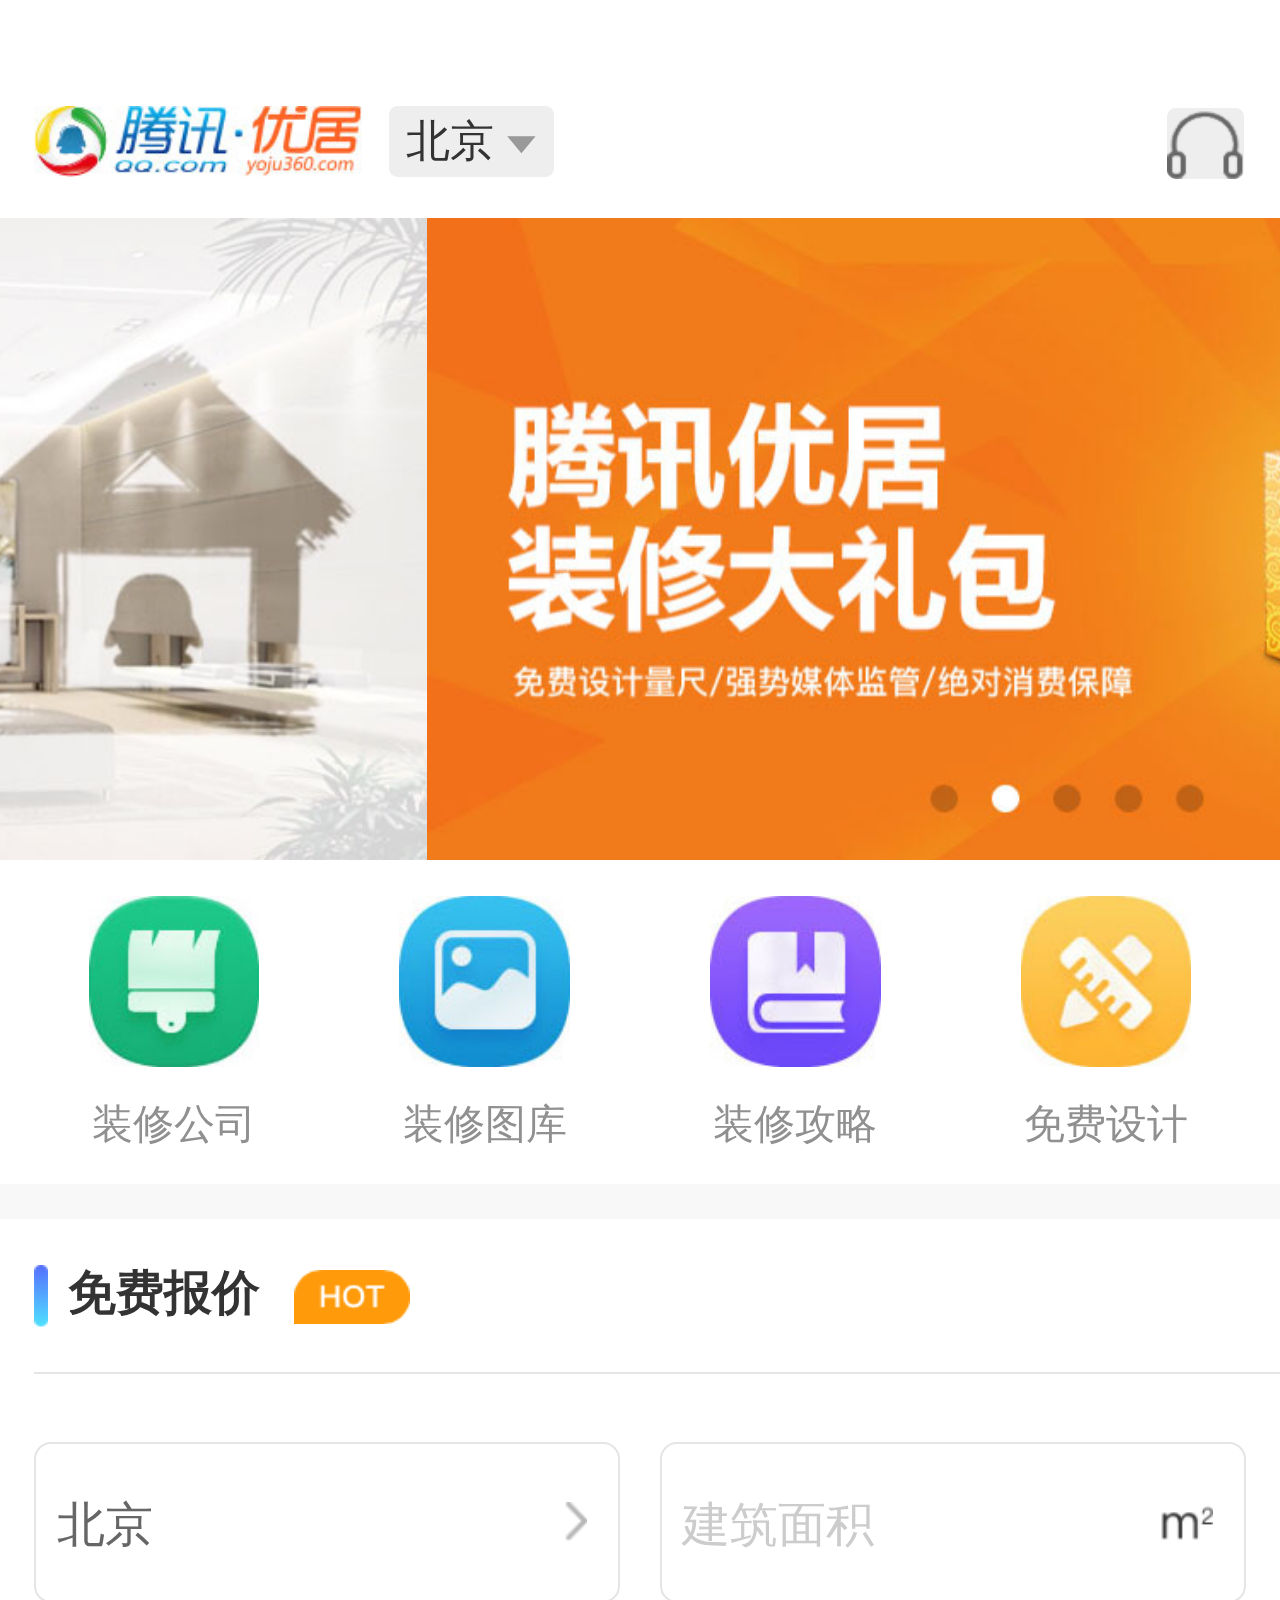
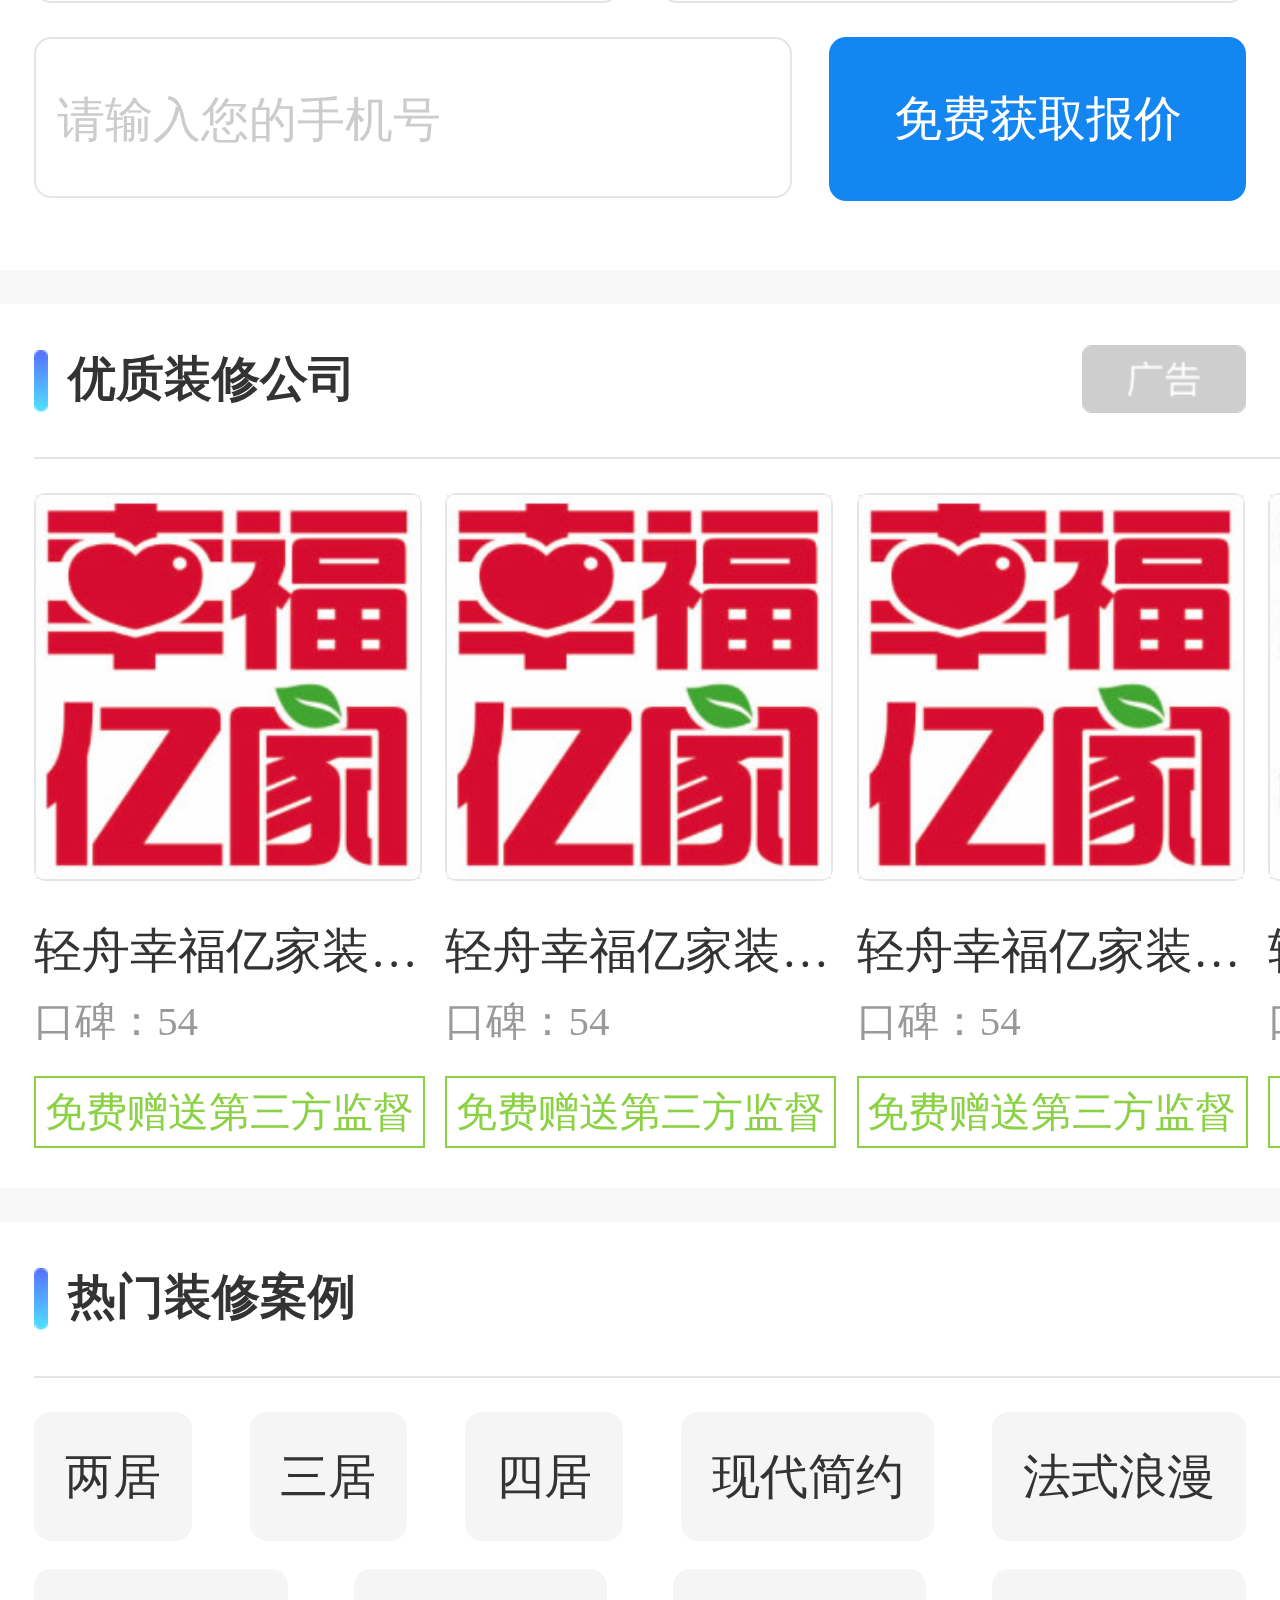
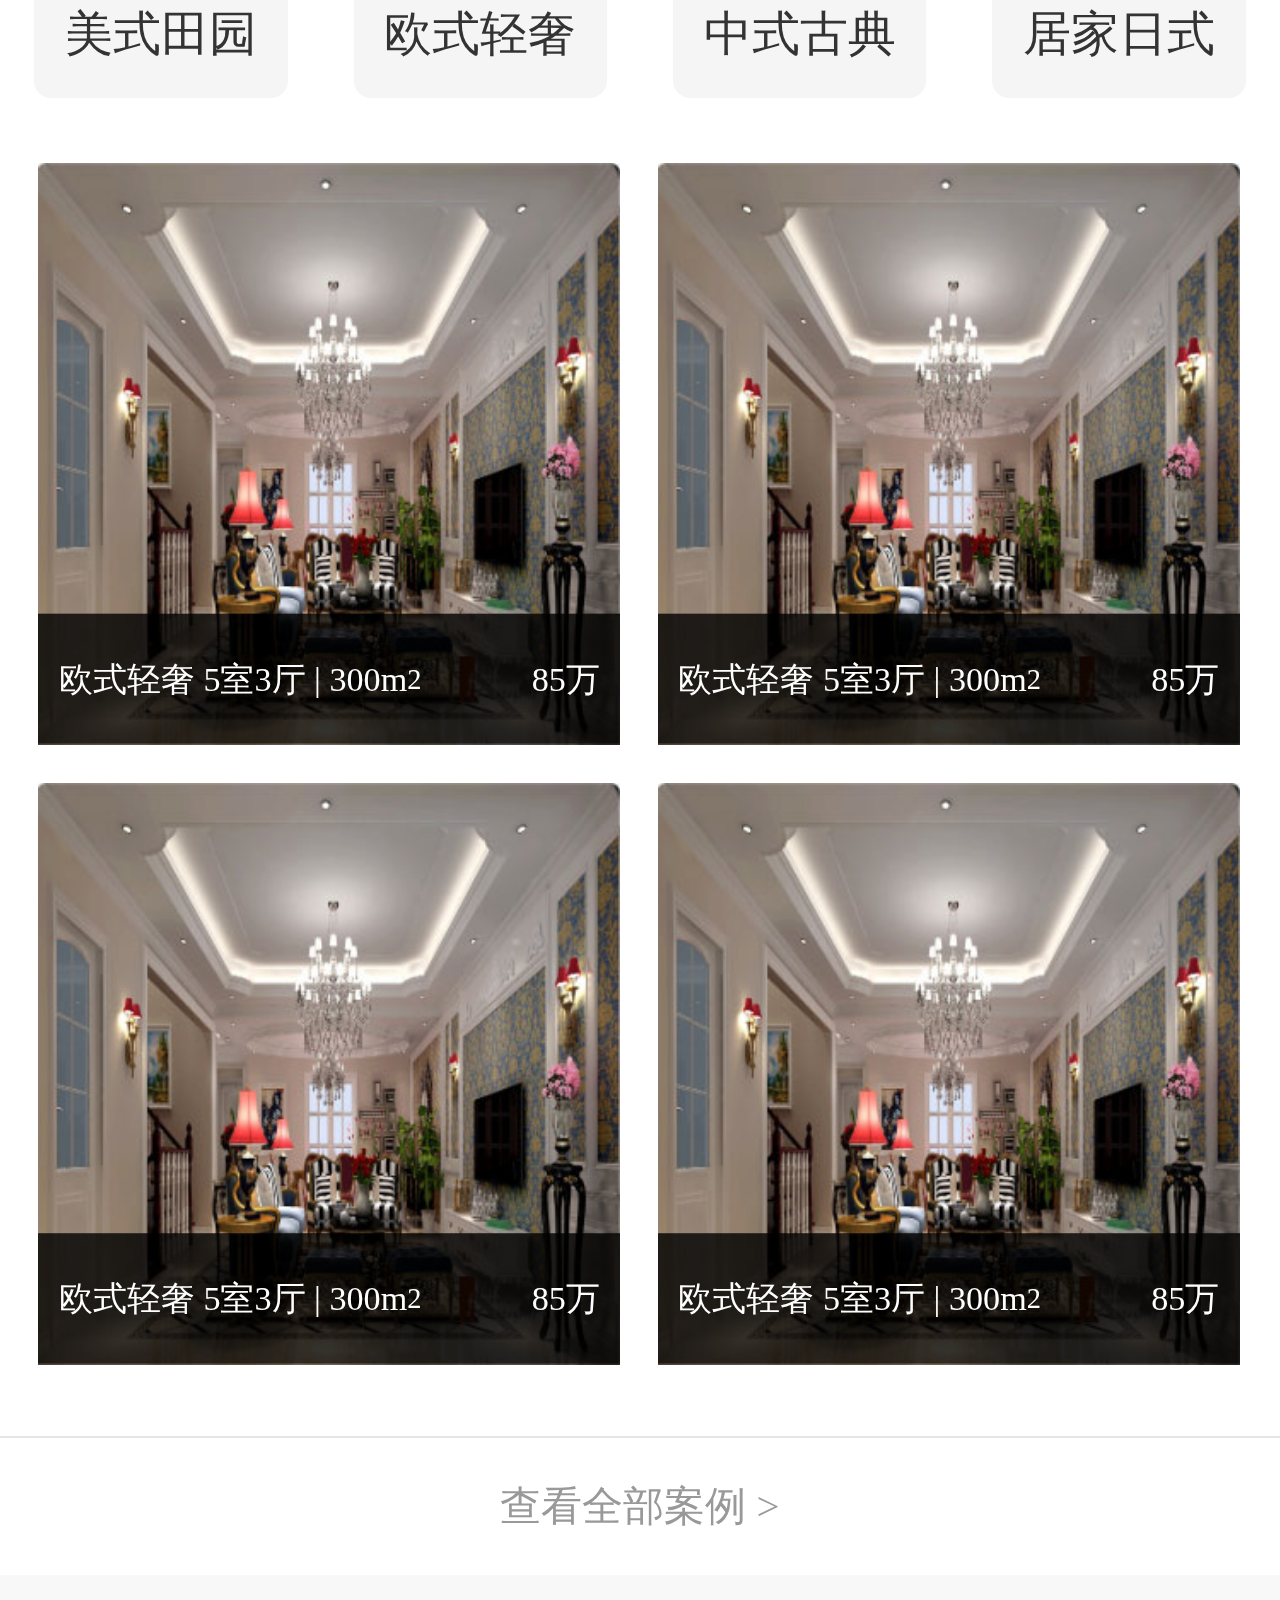
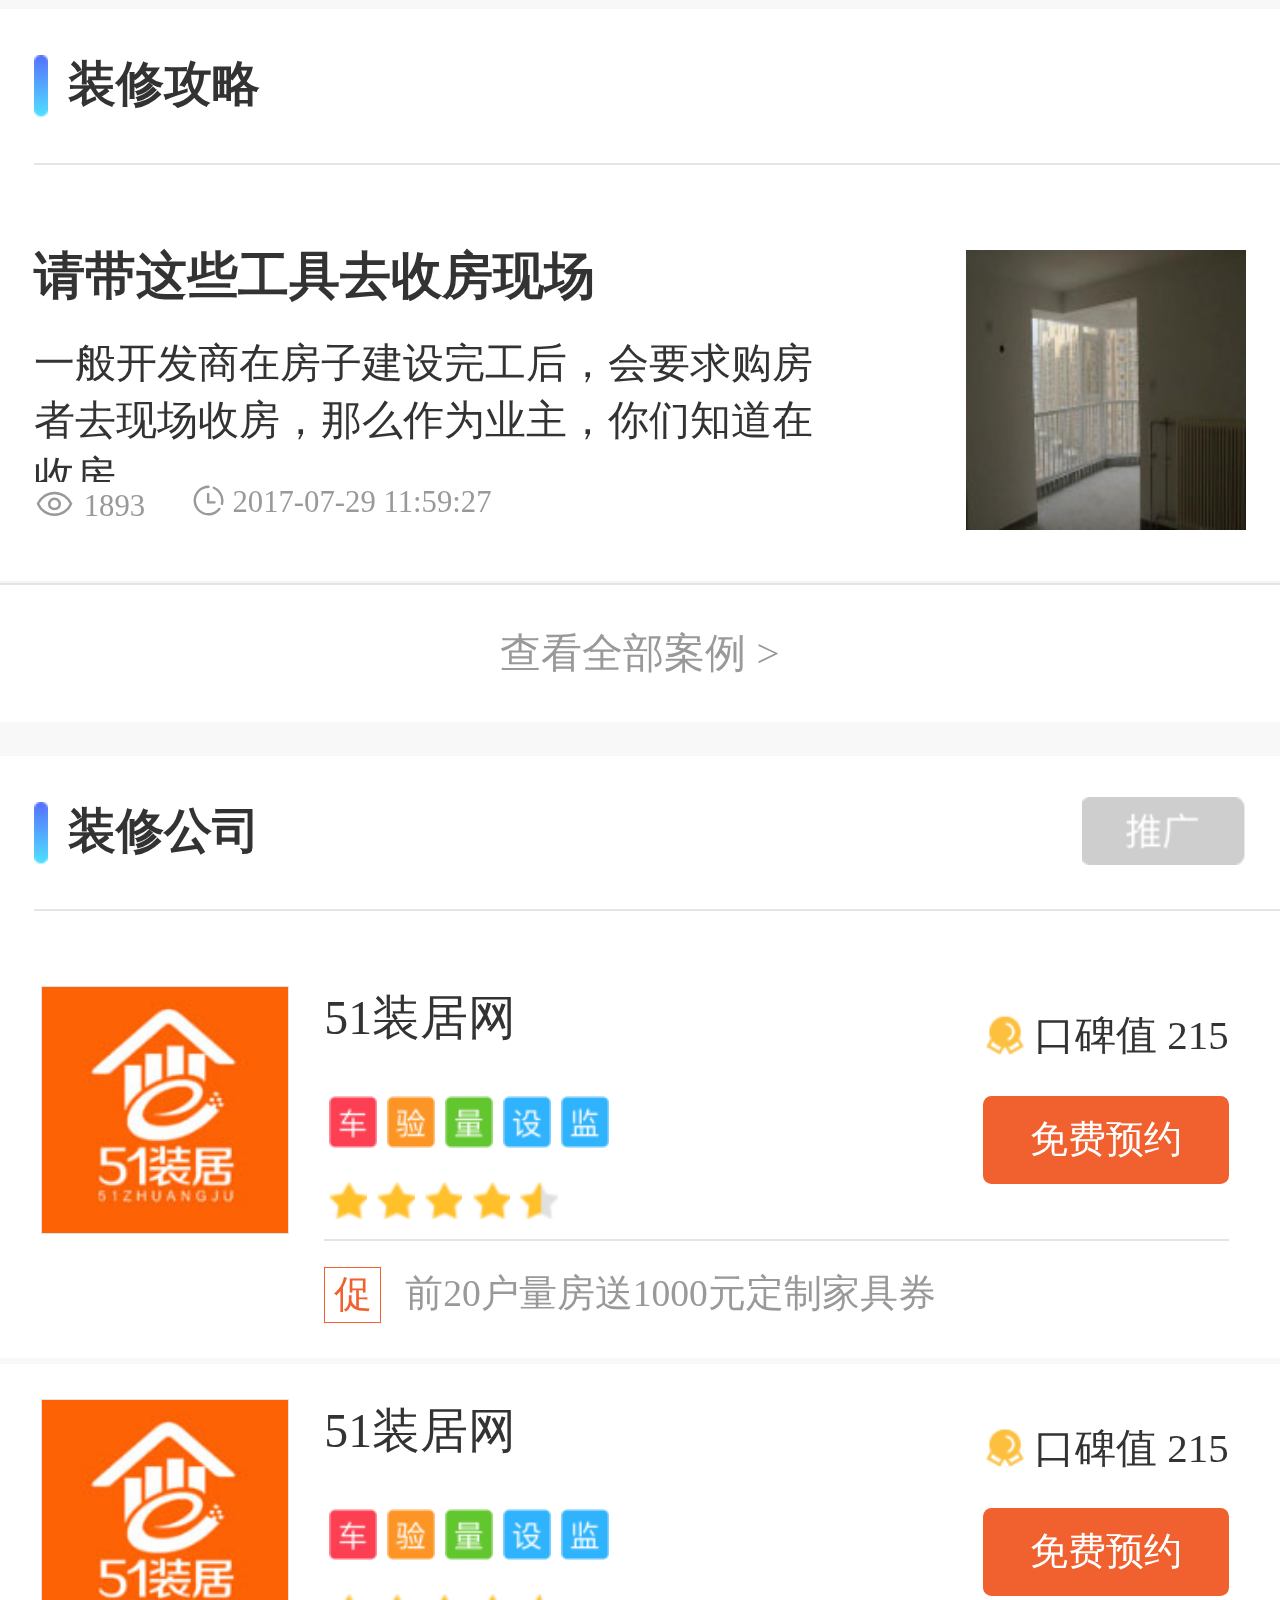
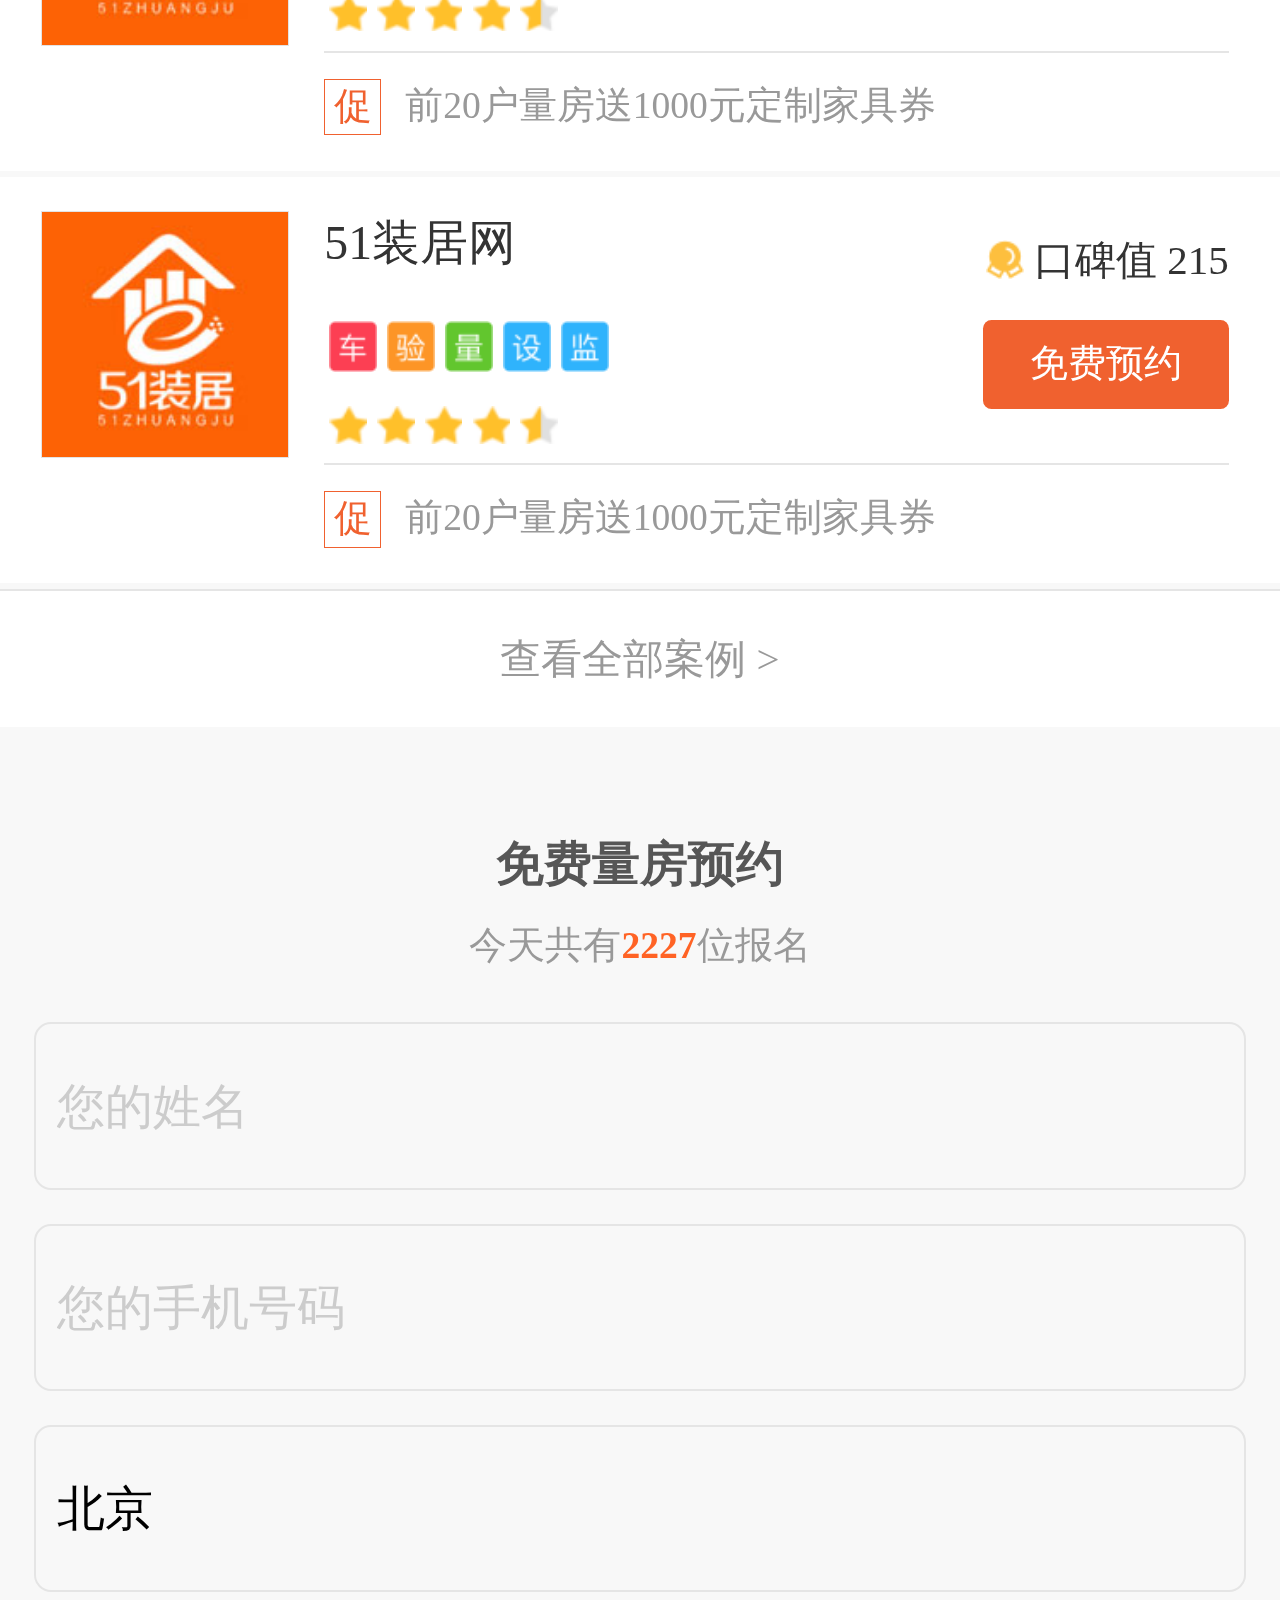
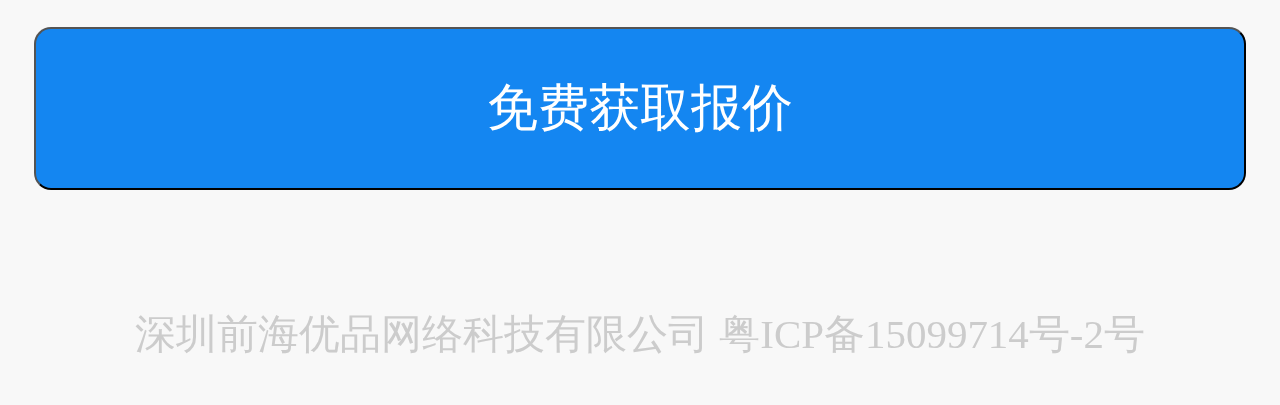
==== commit d6ae1902: "youju0914" ====
--- a/index.html
+++ b/index.html
@@ -205,11 +205,9 @@
 							<div class="strategy_item_con fl">
 								<h4>请带这些工具去收房现场</h4>
 								<p>一般开发商在房子建设完工后，会要求购房者去现场收房，那么作为业主，你们知道在收房</p>
-								<div class="strategy_item_msg clearfix">
-									<i class="view_icn fl"></i>
-									<span>1893</span>
-									<i class="time_icn fl"></i>
-									<span>2017-07-29 11:59:27</span>
+								<div class="strategy_item_msg clearfix">									
+									<span><i class="iconfont icon-yulan"></i>1893</span>
+									<span><i class="iconfont icon-shijian"></i>2017-07-29 11:59:27</span>
 								</div>
 							</div>
 							<div class="strategy_item_pic fr">
@@ -217,57 +215,7 @@
 							</div>	
 						</a>
 					</li>
-					<li class="strategy_item">
-						<a href="">
-							<div class="strategy_item_con fl">
-								<h4>请带这些工具去收房现场</h4>
-								<p>一般开发商在房子建设完工后，会要求购房者去现场收房，那么作为业主，你们知道在收房</p>
-								<div class="strategy_item_msg clearfix">
-									<i class="view_icn fl"></i>
-									<span>1893</span>
-									<i class="time_icn fl"></i>
-									<span>2017-07-29 11:59:27</span>
-								</div>
-							</div>
-							<div class="strategy_item_pic fr">
-								<img src="images/strategyPic/strategy_pic01.jpg" alt="">
-							</div>	
-						</a>
-					</li>
-					<li class="strategy_item">
-						<a href="">
-							<div class="strategy_item_con fl">
-								<h4>请带这些工具去收房现场</h4>
-								<p>一般开发商在房子建设完工后，会要求购房者去现场收房，那么作为业主，你们知道在收房</p>
-								<div class="strategy_item_msg clearfix">
-									<i class="view_icn fl"></i>
-									<span>1893</span>
-									<i class="time_icn fl"></i>
-									<span>2017-07-29 11:59:27</span>
-								</div>
-							</div>
-							<div class="strategy_item_pic fr">
-								<img src="images/strategyPic/strategy_pic01.jpg" alt="">
-							</div>	
-						</a>
-					</li>
-					<li class="strategy_item">
-						<a href="">
-							<div class="strategy_item_con fl">
-								<h4>请带这些工具去收房现场</h4>
-								<p>一般开发商在房子建设完工后，会要求购房者去现场收房，那么作为业主，你们知道在收房</p>
-								<div class="strategy_item_msg clearfix">
-									<i class="view_icn fl"></i>
-									<span>1893</span>
-									<i class="time_icn fl"></i>
-									<span>2017-07-29 11:59:27</span>
-								</div>
-							</div>
-							<div class="strategy_item_pic fr">
-								<img src="images/strategyPic/strategy_pic01.jpg" alt="">
-							</div>	
-						</a>
-					</li>
+					
 				</ul>
 			</div>
 			<footer class="floor_ft">查看全部案例 &gt;</footer>
@@ -414,7 +362,7 @@
 				</div>
 		</section>
 
-		<footer id="copyright_foot">深圳前海优品网络科技有限公司 粤ICP备15099714号-2号</footer>
+		<footer class="copyright_foot">深圳前海优品网络科技有限公司 粤ICP备15099714号-2号</footer>
 	<script>
 	
 	</script>
--- a/css/common.css
+++ b/css/common.css
@@ -82,7 +82,7 @@
     line-height: 0.8rem;
     color:#999;
     text-align:center; 
-    border-top: 0.02rem solid #e5e5e5;
+    border-top: 2px solid #e5e5e5;
     background: #fff;
 }
 /* ======================topbar======================== */
@@ -142,6 +142,8 @@
     height: 0.5rem;
     padding:0.59rem 0 0.19rem;
     position: relative;
+    background:#fff;
+    border:2px solid #d7d7d7;
 }
 .topbar_tit_h2{
     height: 0.5rem;
@@ -159,7 +161,48 @@
     left:0.25rem;
     top:0.59rem;
     border-radius: 0.08rem;
-
+}
+.phone_icn{
+    width:0.48rem;
+    height: 0.48rem;
+    background:url(../images/icn01.png) no-repeat -1.52rem -1.54rem;
+    background-size: 2rem 3rem;
+    position: absolute;
+    right:0.20rem;
+    top:0.59rem;
+    border-radius: 0.08rem;
+
+}
+/* ======================footer======================== */
+.copyright_foot{
+    padding:0.54rem 0 0.32rem;
+    height: 0.2rem;
+    line-height: 0.2rem;
+    text-align: center;
+    color:#ccc;
+}
+/* ======================一些组件======================== */
+/* =========报价器========= */
+.ft_counter_btn_wrap{
+    width: 7.1rem;
+    height: 0.66rem;
+    padding: 0.17rem 0.2rem;
+}
+.ft_counter_btn{
+    width: 7.1rem;
+    height: 0.66rem;
+    line-height: 0.66rem;
+    font-size: 0.28rem;
+    color:#fff;
+    background:#1386f1;
+    text-align: center;
+    border:none;
+    border-radius: 0.1rem;
+}
+.ft_counter_btn i{
+    margin: 0.05rem;
+    position: relative;
+    top:0.02rem;
 }
 
 
@@ -176,7 +219,7 @@
 .dec-Co-pic img{
     width: 1.44rem;
     height: 1.44rem;
-    border:0.01rem solid #e3e3e3;
+    border:1px solid #e3e3e3;
 }
 .dec-Co-con{
     width: 5.64rem;
@@ -186,7 +229,7 @@
 .dec-Co-con-top{
     height: 1.48rem;
     margin-right:0.34rem;
-    border-bottom:0.02rem solid #e5e5e5;
+    border-bottom:2px solid #e5e5e5;
 }
 .dec-Co-item-msg{
     width: 3.2rem;
@@ -254,7 +297,7 @@
 .grade-icn{
     display: inline-block;
     vertical-align: top;
-    margin-top:0.02rem;
+    margin-top:0.02px;
     width: 0.22rem;
     height: 0.23rem;
     background: url(../images/icn01.png) no-repeat -1.74rem -0.62rem;
@@ -289,7 +332,7 @@
     font-size:0.22rem;
     text-align: center;
     color:#f0612f;
-    border:0.01rem solid #f0612f;
+    border:1px solid #f0612f;
 }
 .dec-Co-item-foot span{
     display: inline-block;
@@ -300,4 +343,67 @@
     color:#999;
     margin-left: 0.08rem;
 
+}
+/* ==============装修攻略============== */
+.strategy_item{
+    height:1.64rem;
+    padding:0.3rem 0.2rem;
+    border-bottom: 2px solid #f4f4f4;
+}
+.strategy_item_con{
+    width:4.8rem;
+    height: 1.64rem;
+}
+.strategy_item h4{
+     height: 0.3rem;
+     line-height: 0.3rem;
+     font-size:0.3rem;
+     font-weight: bolder;
+}
+.strategy_item p{
+    height: 0.66rem;
+    overflow:hidden;
+    padding: 0.2rem 0;
+    line-height: 0.33rem;
+    font-size:0.24rem;
+    color:#333;
+}
+.strategy_item_msg{
+     height: 0.28rem;            
+}
+.view_icn{
+     width:0.24rem;
+     height: 0.18rem;
+     margin-top: 0.02px;
+     margin-right: 0.06rem;
+     background: url(../images/icn01.png) no-repeat -0.86rem -1.16rem;
+     background-size: 2rem 3rem;
+}
+.time_icn{
+    width:0.24rem;
+    height: 0.23rem;
+    margin-top: 0.02px;
+    margin-right: 0.08rem;
+    background: url(../images/icn01.png) no-repeat -1.31rem -1.16rem;
+    background-size: 2rem 3rem;
+}
+.strategy_item_msg span{
+    vertical-align: center;
+    float:left;
+    height: 0.22rem;
+    line-height: 0.22rem;
+    font-size:0.18rem;
+    margin-right: 0.28rem;
+    color:#999;
+}
+.strategy_item_msg i{
+     margin-right: 0.05rem;
+}
+.strategy_item_msg .icon-yulan{
+    position: relative;
+    top:0.02rem;
+}
+.strategy_item_pic img{
+    width: 1.64rem;
+    height: 1.64rem;
 }--- a/css/index.css
+++ b/css/index.css
@@ -82,7 +82,7 @@
         height: 0.4rem;
         margin-left:0.2rem;
         padding:0.24rem 0.2rem 0.26rem 0;
-        border-bottom: 0.02rem solid #e5e5e5;
+        border-bottom: 2px solid #e5e5e5;
 }
 .floor h2{
         float: left;
@@ -112,7 +112,7 @@
         width:3.11rem;
         height:0.48rem;
         padding: 0.23rem 0.18rem 0.21rem 0.12rem;
-        border:0.02rem solid #e5e5e5;
+        border:2px solid #e5e5e5;
         border-radius: 0.1rem;
         position: relative;
 }
@@ -191,7 +191,7 @@
 .good_Co_item_pic{
         width:2.25rem;
         height: 2.25rem;
-        border: 0.02rem solid #e5e5e5; 
+        border: 2px solid #e5e5e5; 
         border-radius: 0.07rem; 
         margin-bottom: 0.2rem;  
 }
@@ -224,7 +224,7 @@
         height: 0.40rem;
         line-height: 0.40rem;
         padding:0 0.05rem;
-        border:0.02rem solid #8AD143;
+        border:2px solid #8AD143;
         color:#8ad144;
 }
 
@@ -308,60 +308,8 @@
  #strategy .floorBody{
          padding:0.2rem 0 0 0;
  }
-.strategy_item{
-        height:1.64rem;
-        padding:0.3rem 0.2rem;
-        border-bottom: 0.02rem solid #f4f4f4;
- }
-.strategy_item_con{
-        width:4.8rem;
-        height: 1.64rem;
- }
-.strategy_item h4{
-         height: 0.3rem;
-         line-height: 0.3rem;
-         font-size:0.3rem;
-         font-weight: bolder;
- }
- .strategy_item p{
-        height: 0.66rem;
-        overflow:hidden;
-        padding: 0.2rem 0;
-        line-height: 0.33rem;
-        font-size:0.24rem;
-        color:#333;
- }
- .strategy_item_msg{
-         height: 0.28rem;            
- }
- .view_icn{
-         width:0.24rem;
-         height: 0.18rem;
-         margin-top: 0.02rem;
-         margin-right: 0.06rem;
-         background: url(../images/icn01.png) no-repeat -0.86rem -1.16rem;
-         background-size: 2rem 3rem;
- }
- .time_icn{
-        width:0.24rem;
-        height: 0.23rem;
-        margin-top: 0.02rem;
-        margin-right: 0.08rem;
-        background: url(../images/icn01.png) no-repeat -1.31rem -1.16rem;
-        background-size: 2rem 3rem;
-}
- .strategy_item_msg span{
-        float:left;
-        height: 0.22rem;
-        line-height: 0.22rem;
-        font-size:0.18rem;
-        margin-right: 0.28rem;
-        color:#999;
- }
- .strategy_item_pic img{
-        width: 1.64rem;
-        height: 1.64rem;
- }
+
+
   /* ==============装修公司============== */
 .floor_spread_icn{
         width: 0.96rem;
@@ -407,7 +355,7 @@
         font-size: 0.28rem;
         padding:0 0.12rem;
         margin-bottom: 0.2rem;
-        border:0.02rem solid #e5e5e5;
+        border:2px solid #e5e5e5;
         border-radius: 0.1rem;
  }
  #free_quote_city{
@@ -423,10 +371,3 @@
          background: #1486f1;
  }
 
- #copyright_foot{
-         padding:0.54rem 0 0.32rem;
-         height: 0.2rem;
-         line-height: 0.2rem;
-         text-align: center;
-         color:#ccc;
- }--- a/css/fonts/iconfont.css
+++ b/css/fonts/iconfont.css
@@ -1,10 +1,10 @@
 
 @font-face {font-family: "iconfont";
-  src: url('iconfont.eot?t=1504686339284'); /* IE9*/
-  src: url('iconfont.eot?t=1504686339284#iefix') format('embedded-opentype'), /* IE6-IE8 */
-  url('[data-uri]') format('woff'),
-  url('iconfont.ttf?t=1504686339284') format('truetype'), /* chrome, firefox, opera, Safari, Android, iOS 4.2+*/
-  url('iconfont.svg?t=1504686339284#iconfont') format('svg'); /* iOS 4.1- */
+  src: url('iconfont.eot?t=1505360636260'); /* IE9*/
+  src: url('iconfont.eot?t=1505360636260#iefix') format('embedded-opentype'), /* IE6-IE8 */
+  url('[data-uri]') format('woff'),
+  url('iconfont.ttf?t=1505360636260') format('truetype'), /* chrome, firefox, opera, Safari, Android, iOS 4.2+*/
+  url('iconfont.svg?t=1505360636260#iconfont') format('svg'); /* iOS 4.1- */
 }
 
 .iconfont {
@@ -15,15 +15,41 @@
   -moz-osx-font-smoothing: grayscale;
 }
 
+
+.icon-paixu:before { content: "\e6a5"; font-size:0.22rem}
 .icon-down:before { content: "\e633"; }
+.icon-sjdown:before { content: "\e600"; }
+.icon-jiage-copy:before { content: "\e60a"; font-size:0.22rem }
+.icon-anquan:before { content: "\e601"; font-size:0.28rem}
+.icon-leixing:before { content: "\e643"; font-size:0.24rem }
+.icon-shijian:before { content: "\e612"; font-size:0.18rem }
+.icon-yulan:before { content: "\e6a4"; font-size:0.24rem }
+/* 装修攻略底部报价图标 */
+.icon-jisuanqi:before { content: "\e604"; font-size:0.28rem}
+/* 监理 */
+.icon-kaigongyishi:before { content: "\e706"; font-size: 0.55rem;}
+.icon-shuidiangongchengyanshou:before { content: "\e6f2"; font-size: 0.5rem; }
+.icon-niwa1:before { content: "\e7e9"; font-size: 0.5rem; }
+.icon-youqi1:before { content: "\e606"; font-size: 0.5rem; }
+.icon-jungongcelianghuizong:before { content: "\e605"; font-size: 0.5rem; }
 
-.icon-jiage-copy:before { content: "\e60a"; }
-
-.icon-weibiaoti1:before { content: "\e623"; }
-
-.icon-sjdown:before { content: "\e600"; }
-
-.icon-anquan:before { content: "\e601"; }
-
-.icon-leixing:before { content: "\e643"; }
-
+/* 准备阶段 */
+.icon-yuechi:before { content: "\e60b";font-size:0.24rem; }
+.icon-yuechi1:before { content: "\e64d"; font-size: 0.5rem; }
+.icon-searchhouseprice:before { content: "\e610"; font-size: 0.45rem; }
+.icon-hetong:before { content: "\e69b"; font-size: 0.45rem;}
+.icon-zongyusuanhuijixitong:before { content: "\e662"; font-size: 0.45rem; }
+.icon-gongsi1:before { content: "\e603"; font-size: 0.5rem; }
+/* 施工阶段 */
+.icon-shigongzhong:before { content: "\e611"; font-size:0.24rem; }
+.icon-chaigai:before { content: "\e641"; font-size: 0.45rem; }
+.icon-shuidian:before { content: "\e627"; font-size: 0.5rem;}
+.icon-niwa:before { content: "\e609"; font-size: 0.5rem;}
+.icon-youqi:before { content: "\e638"; font-size: 0.5rem; }
+.icon-ccgl-anzhuang:before { content: "\e602"; font-size: 0.5rem;}
+/* 收尾入住 */
+.icon-shouwei:before { content: "\e7ec"; font-size: 0.24rem; }
+.icon-jungongyanshou:before { content: "\e639"; font-size: 0.4rem; }
+.icon-lvsehuanbao:before { content: "\e634";font-size: 0.45rem; }
+.icon-jiaju:before { content: "\e689";font-size: 0.45rem; }
+.icon-baozhang:before { content: "\e60f";font-size: 0.5rem; }
